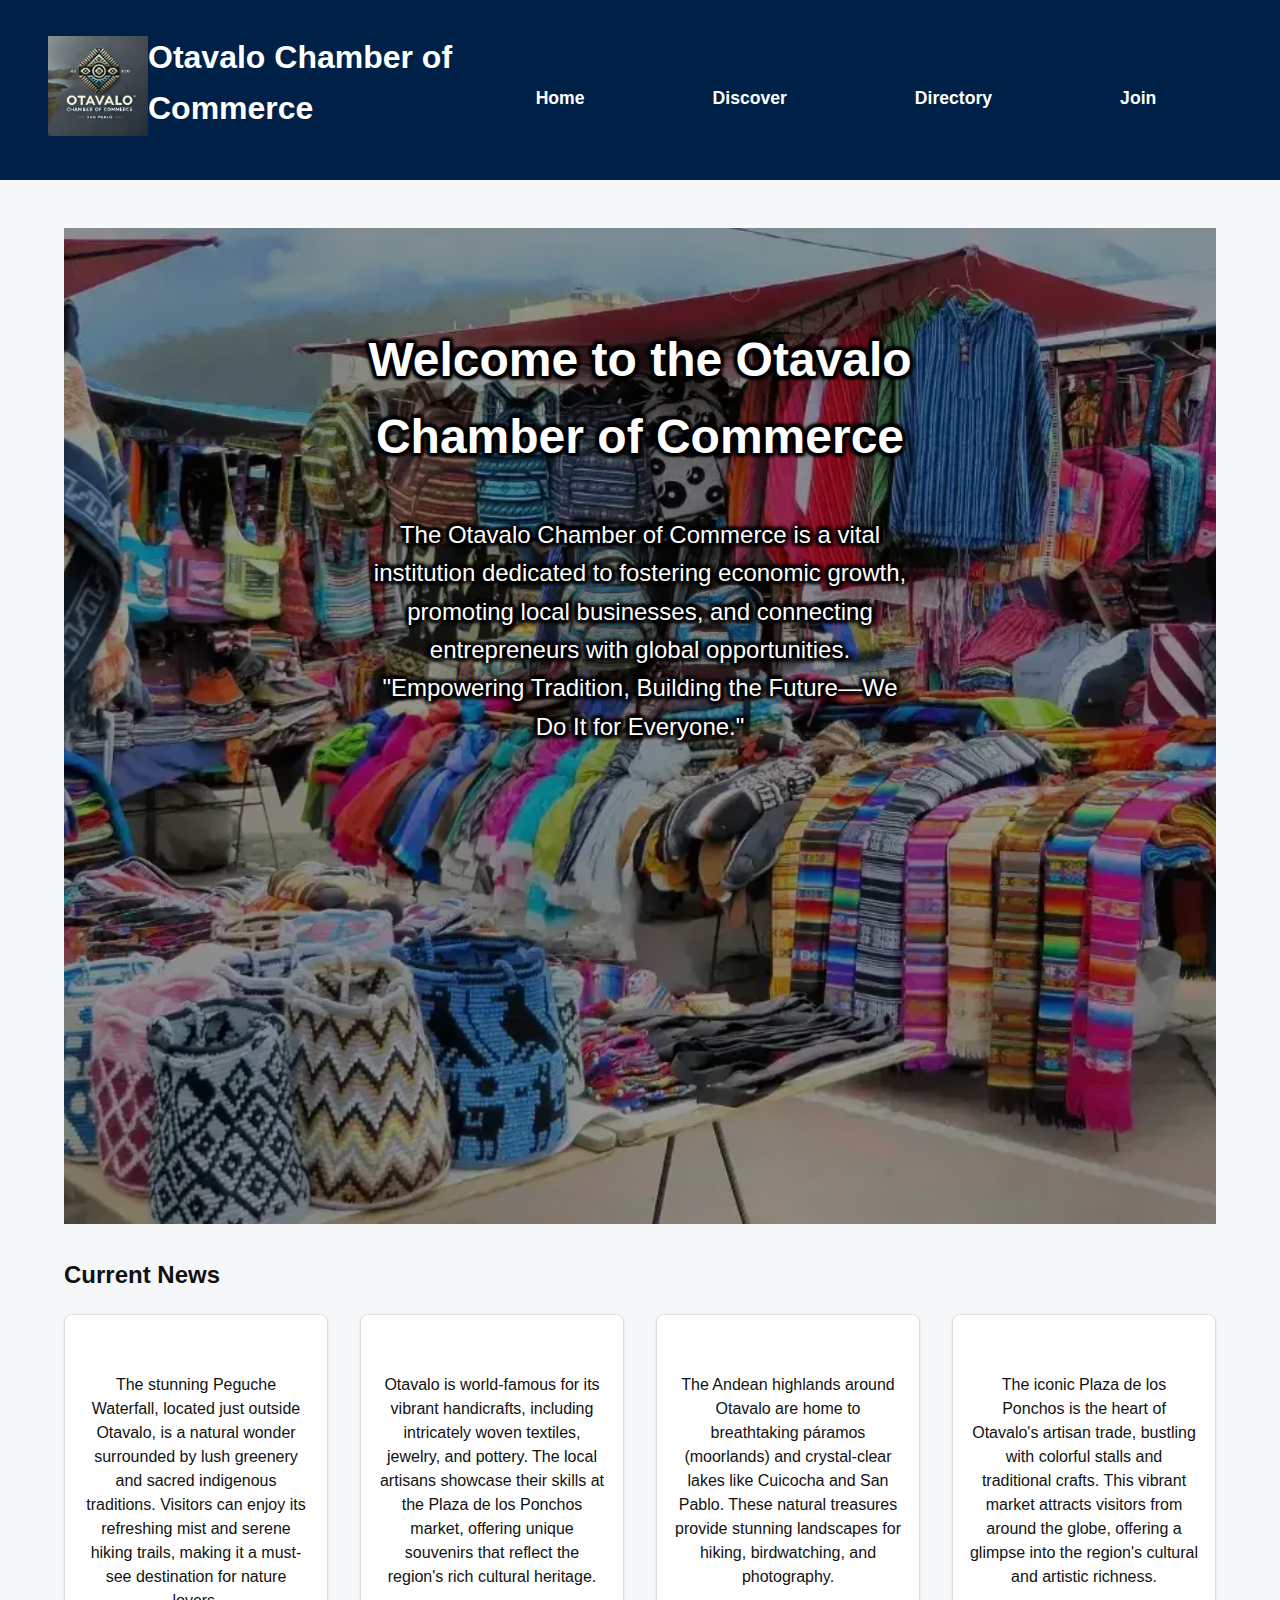
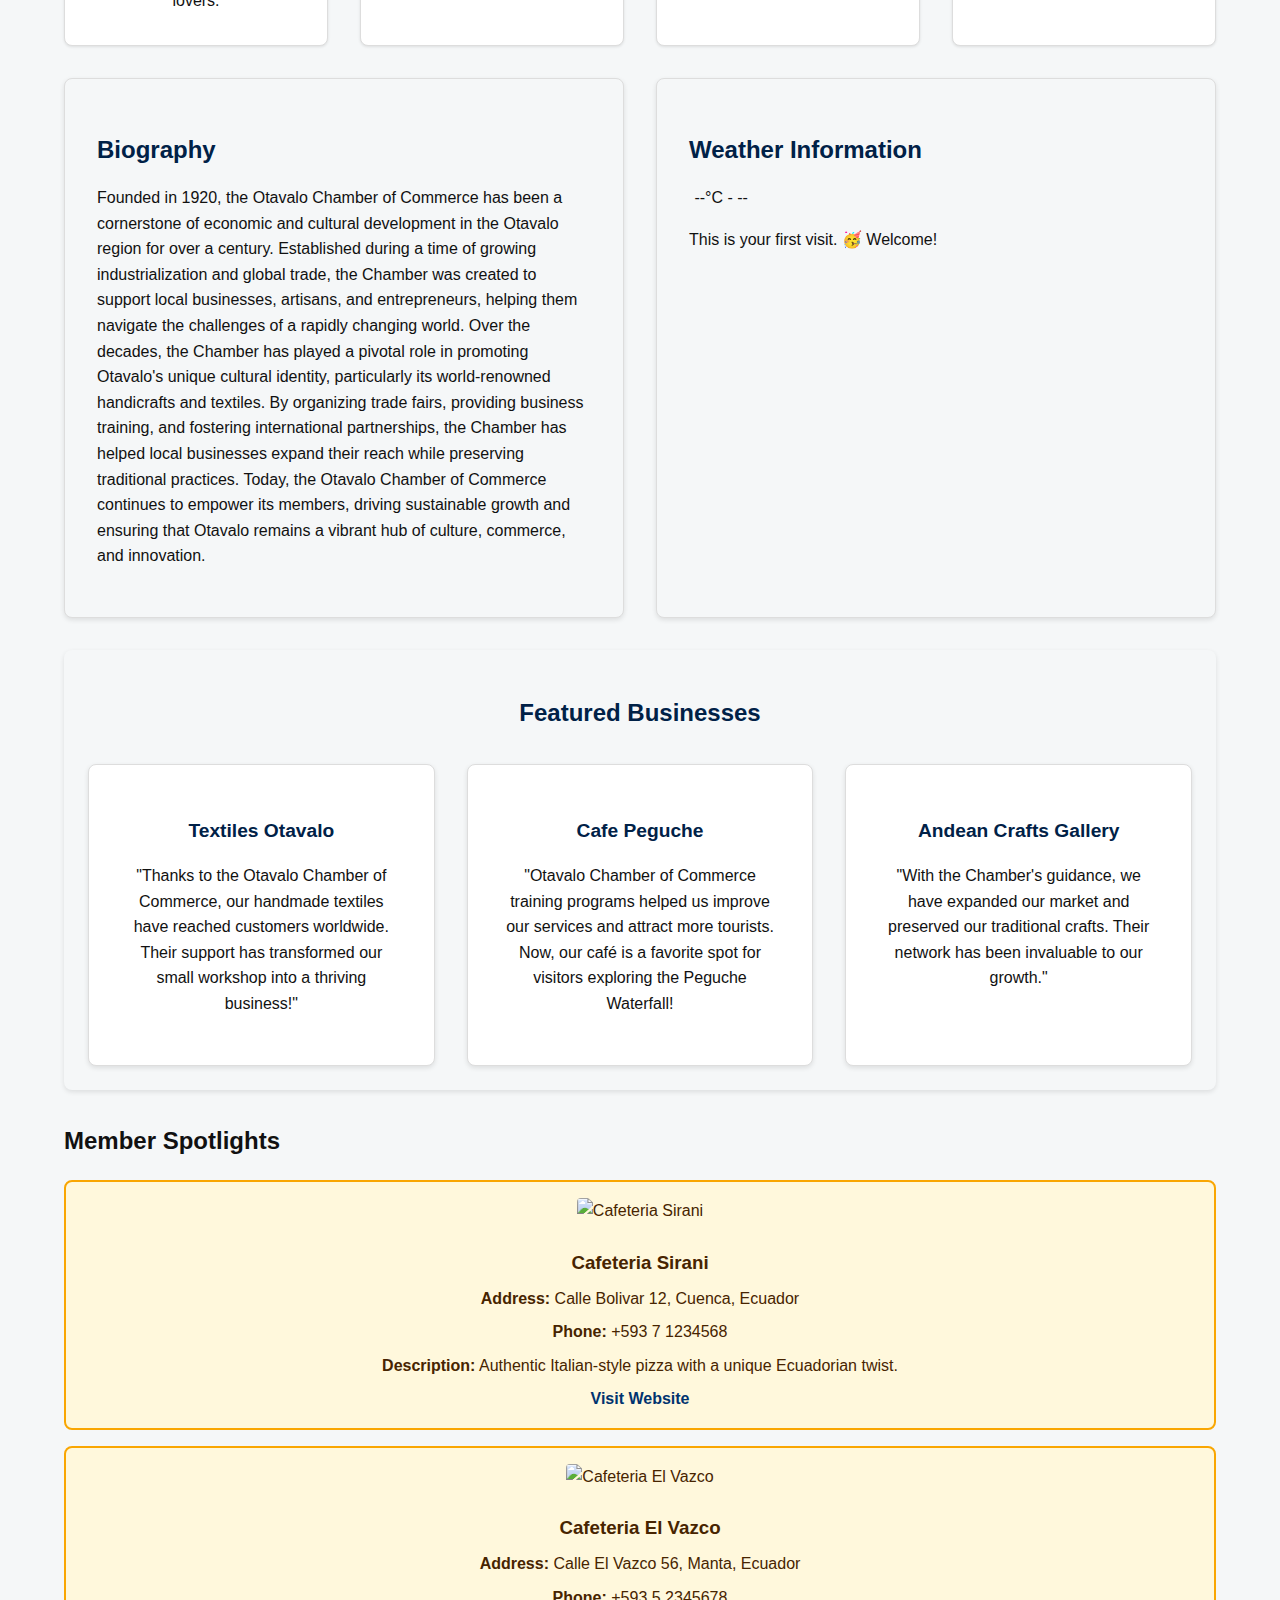
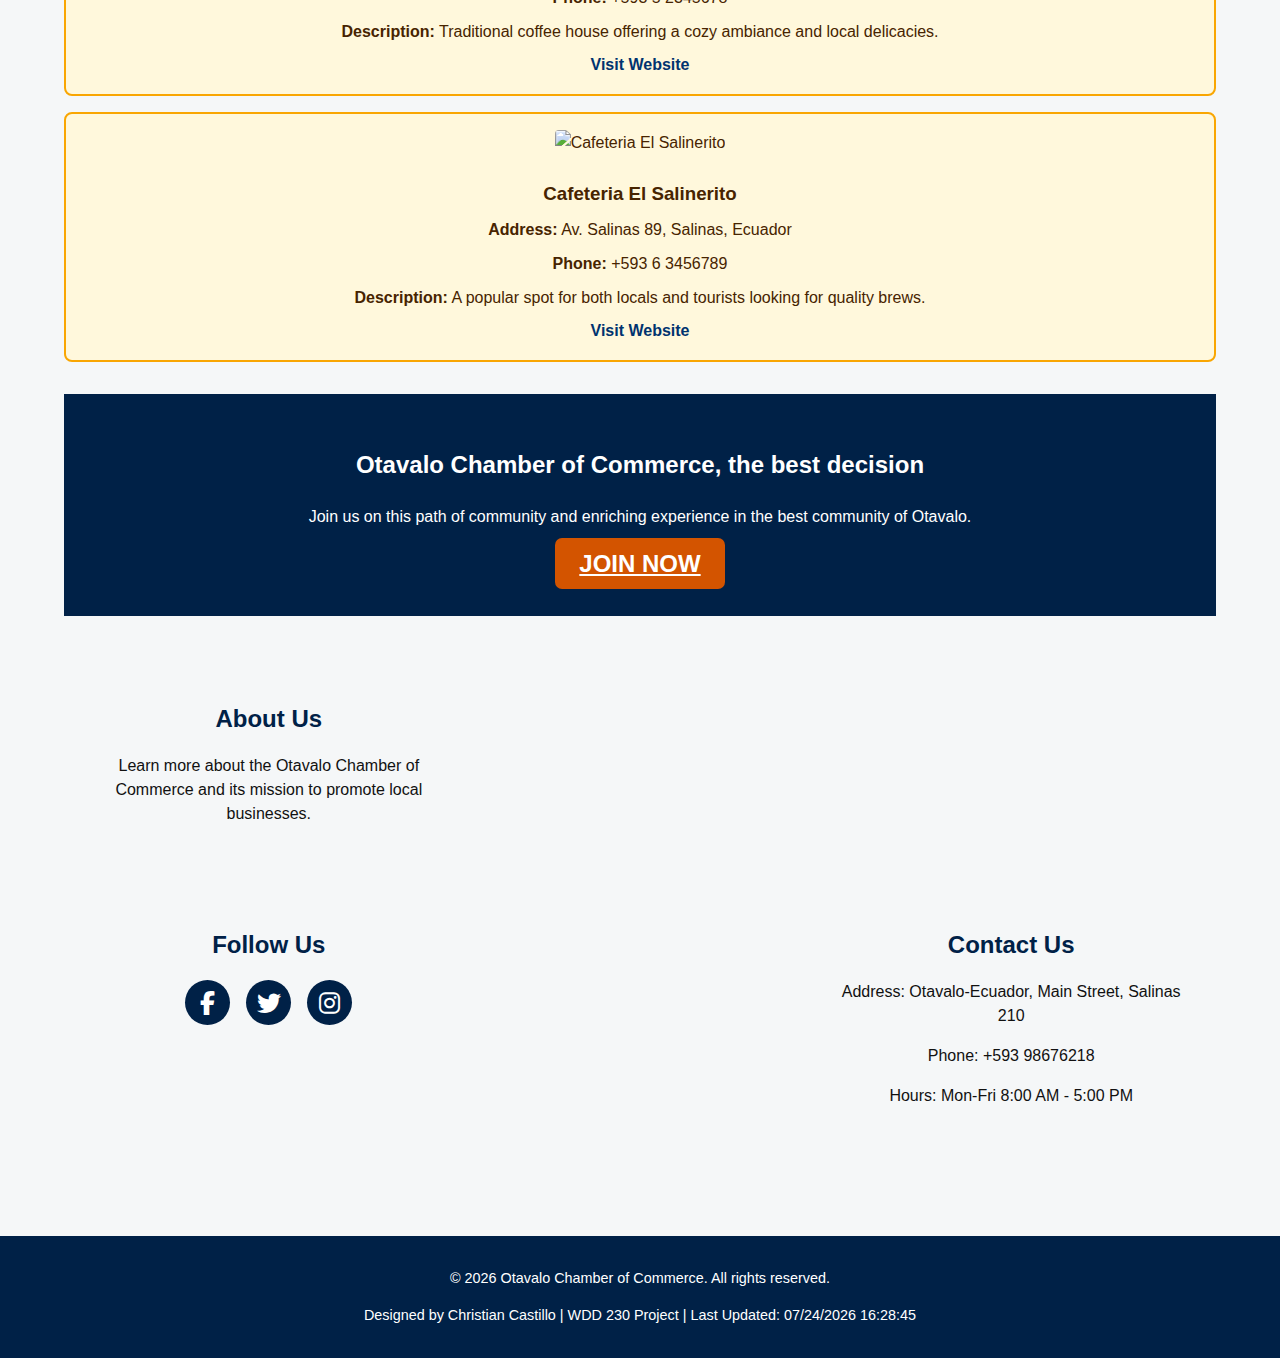
==== chamber/index.html @ c26e0658 "add information" ====
<!DOCTYPE html>
<html lang="en">
<head>
  <meta charset="UTF-8">
  <meta name="viewport" content="width=device-width, initial-scale=1.0">
  <meta name="description" content="WDD 230 - Web Interface Development | Course Assignment Portal | Christian Castillo">
  <meta name="author" content="Christian Castillo">
  <title>Home Page Otavalo's Chamber of Commerce</title>

  <meta property="og:title" content="Home Page Otavalo's Chamber of Commerce">
  <meta property="og:type" content="website">
  <meta property="og:url" content="https://crispol12.github.io/wdd230/chamber/index.html">
  <meta property="og:image" content="https://www.metropolitan-touring.com/wp-content/uploads/2023/05/otavalo-market.webp">
  <meta property="og:image:alt" content="Plaza de los Ponchos, Otavalo, Imbabura, Ecuador">
  <meta property="og:description" content="Otavalo's Chamber of Commerce is a private institution that helps businesses become visible to the world. Welcome to the gateway to the world that will take your business to another level of growth.">

  <link rel="preload" 
      href="https://cdnjs.cloudflare.com/ajax/libs/font-awesome/6.4.2/css/all.min.css" 
      as="style" 
      onload="this.onload=null;this.rel='stylesheet'">
<noscript>
  <link rel="stylesheet" href="https://cdnjs.cloudflare.com/ajax/libs/font-awesome/6.4.2/css/all.min.css">
</noscript>
  <link rel="stylesheet" href="styles_chamber/normalize.css">
  <link rel="stylesheet" href="styles_chamber/base.css">
  <link rel="stylesheet" href="styles_chamber/larger.css">
  <link rel="icon" href="images/favicon_ota.ico">
</head>
<body>
    <header>
        <div class="logo">
            <img src="images/logotavalo.webp" alt="Otavalo Chamber of Commerce Logo" class="lazy">
        </div>
        <h1>Otavalo Chamber of Commerce</h1>
        <nav>
            <button class="hamburger" id="hamburger-menu">
              <span></span>
              <span></span>
              <span></span>
            </button>
            <ul class="menu" id="nav-menu">
              <li><a href="https://crispol12.github.io/wdd230/chamber/index.html">Home</a></li>
              <li><a href="https://crispol12.github.io/wdd230/chamber/discover.html">Discover</a></li>
              <li><a href="https://crispol12.github.io/wdd230/chamber/directory.html">Directory</a></li>
              <li><a href="https://crispol12.github.io/wdd230/chamber/join.html">Join</a></li>
            </ul>
        </nav>
    </header>

    <!-- ADDED CODE: Banner -->
    <div id="meet-banner" style="display: none;">
      <p>We invite you to the Chamber of Commerce <strong>meet and greet</strong> on Wednesday at 7:00 p.m.!</p>
      <button id="close-banner">❌</button>
    </div>

    <main>
        <section class="hero">
          <img 
            src="[data-uri]" 
            data-src="images/otavalohero.webp" 
            alt="Otavalo City" 
            width="1920" 
            height="1080" 
            class="lazy" 
            loading="lazy"
>
          <div class="hero-text">
            <h2>Welcome to the Otavalo Chamber of Commerce</h2>
            <p>The Otavalo Chamber of Commerce is a vital institution dedicated to fostering economic growth, promoting local businesses, and connecting entrepreneurs with global opportunities.
              "Empowering Tradition, Building the Future—We Do It for Everyone."</p>
          </div>
        </section>
      
        <section class="current-news">
          <h2>Current News</h2>
          <div class="news-grid">
            <div class="news-item">
              <img 
                src="[data-uri]" 
                data-src="images/notice1.webp" 
                alt="News 1" 
                class="lazy" 
                loading="lazy"
              >
              <p>The stunning Peguche Waterfall, located just outside Otavalo, is a natural wonder surrounded by lush greenery and sacred indigenous traditions. Visitors can enjoy its refreshing mist and serene hiking trails, making it a must-see destination for nature lovers.</p>
            </div>
            <div class="news-item">
              <img 
                src="[data-uri]" 
                data-src="images/notice2.webp" 
                alt="News 2" 
                class="lazy" 
                loading="lazy"
              >
              <p>Otavalo is world-famous for its vibrant handicrafts, including intricately woven textiles, jewelry, and pottery. The local artisans showcase their skills at the Plaza de los Ponchos market, offering unique souvenirs that reflect the region's rich cultural heritage.</p>
            </div>
            <div class="news-item">
              <img 
                src="[data-uri]" 
                data-src="images/notice3.webp" 
                alt="News 3" 
                class="lazy" 
                loading="lazy"
              >
              <p>The Andean highlands around Otavalo are home to breathtaking páramos (moorlands) and crystal-clear lakes like Cuicocha and San Pablo. These natural treasures provide stunning landscapes for hiking, birdwatching, and photography.</p>
            </div>
            <div class="news-item">
              <img 
                src="[data-uri]" 
                data-src="images/notice4.webp" 
                alt="News 4" 
                class="lazy" 
                loading="lazy"
              >
              <p>The iconic Plaza de los Ponchos is the heart of Otavalo's artisan trade, bustling with colorful stalls and traditional crafts. This vibrant market attracts visitors from around the globe, offering a glimpse into the region's cultural and artistic richness.</p>
            </div>
          </div>
        </section>

        <section class="biography-weather">
            <div class="biography">
              <h2>Biography</h2>
              <p>
                Founded in 1920, the Otavalo Chamber of Commerce has been a cornerstone of economic and cultural development in the Otavalo region for over a century. Established during a time of growing industrialization and global trade, the Chamber was created to support local businesses, artisans, and entrepreneurs, helping them navigate the challenges of a rapidly changing world.

Over the decades, the Chamber has played a pivotal role in promoting Otavalo's unique cultural identity, particularly its world-renowned handicrafts and textiles. By organizing trade fairs, providing business training, and fostering international partnerships, the Chamber has helped local businesses expand their reach while preserving traditional practices. Today, the Otavalo Chamber of Commerce continues to empower its members, driving sustainable growth and ensuring that Otavalo remains a vibrant hub of culture, commerce, and innovation.
              </p>
            </div>
            <div class="weather-card">
              <h2>Weather Information</h2>
              <p id="weather-info">
                <img 
                  id="icon" 
                  src="[data-uri]" 
                  data-src="images/weather-icon.webp" 
                  alt="Weather Icon" 
                  style="vertical-align: middle;" 
                  loading="lazy"
>
                <span id="temp">--°C</span> - <span id="desc">--</span>
              </p>
              <p class="visits">👥 Visits: 0</p>
            </div>
        </section>

        <section class="featured-businesses">
          <h2>Featured Businesses</h2>
          <div class="businesses-grid">
            <div class="business-card">
              <h3>Textiles Otavalo</h3>
              <p>"Thanks to the Otavalo Chamber of Commerce, our handmade textiles have reached customers worldwide. Their support has transformed our small workshop into a thriving business!"</p>
            </div>
            <div class="business-card">
              <h3>Cafe Peguche</h3>
              <p>"Otavalo Chamber of Commerce training programs helped us improve our services and attract more tourists. Now, our café is a favorite spot for visitors exploring the Peguche Waterfall!</p>
            </div>
            <div class="business-card">
              <h3>Andean Crafts Gallery</h3>
              <p>"With the Chamber's guidance, we have expanded our market and preserved our traditional crafts. Their network has been invaluable to our growth."</p>
            </div>
          </div>
        </section>

        <!-- ADDED CODE: Spotlights -->
        <section class="spotlights" id="spotlights-container">
          <h2>Member Spotlights</h2>
          <!-- Dynamically filled by JavaScript -->
        </section>

        <section class="cta">
            <h2>Otavalo Chamber of Commerce, the best decision</h2>
            <p>Join us on this path of community and enriching experience in the best community of Otavalo.</p>
            <a href="https://crispol12.github.io/wdd230/chamber/join.html" class="cta-button">Join Now</a>
        </section>

        <section class="about">
            <div class="about-us">
              <h2>About Us</h2>
              <p>Learn more about the Otavalo Chamber of Commerce and its mission to promote local businesses.</p>
            </div>
            <div class="about-grid">
              <div class="social-networks">
                <h2>Follow Us</h2>
                <div class="social-icons">
                    <a href="https://www.facebook.com/" target="_blank" aria-label="Facebook">
                        <i class="fab fa-facebook-f"></i>
                    </a>
                    <a href="https://twitter.com/" target="_blank" aria-label="Twitter">
                        <i class="fab fa-twitter"></i>
                    </a>
                    <a href="https://www.instagram.com/" target="_blank" aria-label="Instagram">
                        <i class="fab fa-instagram"></i>
                    </a>
                </div>
              </div>
              <div class="contact">
                <h2>Contact Us</h2>
                <p>Address: Otavalo-Ecuador, Main Street, Salinas 210</p>
                <p>Phone: +593 98676218</p>
                <p>Hours: Mon-Fri 8:00 AM - 5:00 PM</p>
              </div>
            </div>
        </section>
    </main>

    <footer>
        <p>&copy; <span id="currentYear"></span> Otavalo Chamber of Commerce. All rights reserved.</p>
        <p>Designed by Christian Castillo | WDD 230 Project | <span id="lastModified"></span></p>
    </footer>

    <!-- Your existing scripts -->
    <script src="scripts_chamber/main.js"></script>
    <script src="scripts_chamber/weather.js"></script>
  

</body>
</html>
---- chamber/styles_chamber/base.css ----
/* Root Variables */
:root {
    --primary-color: #002147;    /* Dark Blue - AA/AAA Compliant */
    --secondary-color: #D35400;  /* Dark Orange - AA/AAA Compliant */
    --background-color: #f5f7f8; /* Light Background */
    --text-color: #111111;       /* Darker Text - AA/AAA Compliant */
    --accent-color: #1E874B;     /* Dark Green - AA/AAA Compliant */
    --font-primary: 'Montserrat', sans-serif;
    --font-secondary: 'Open Sans', sans-serif;
}
html,body {
    height: 100%;
    display: flex;
    flex-direction: column;
}
/* Global Styles */
body {
    font-family: var(--font-primary);
    color: var(--text-color);
    background-color: var(--background-color);
    line-height: 1.6;
}

/* Header */
header {
    background-color: var(--primary-color);
    color: #fff;
    padding: 1rem;
    display: flex;
    flex-direction: column;
    align-items: center;
    position: relative;
}

header .logo img {
    width: 100px;
}

/* Updated h1 style: Title color set to white */
header h1 {
    margin-top: 0.5rem;
    color: #fff;
}

/* Navigation */
nav {
    width: 100%;
    margin-top: 1rem;
}

/* Hamburger Menu Button */
.hamburger {
    background: none;
    border: none;
    cursor: pointer;
    display: block;
    padding: 0.5rem;
    position: absolute;
    top: 3rem;
    right: 1.5rem;
    z-index: 1001;
}

.hamburger span {
    display: block;       /* Permite usar ancho, alto y margin */
    width: 25px;          /* Ajusta el ancho según necesites */
    height: 3px;          /* Ajusta la altura para simular la barra */
    margin: 4px 0;        /* Espaciado entre barras */
    background-color: #f9f9f9; /* Color de las barras */
  }
  
/* Hamburger transformation to "X" when open */
.hamburger.open span:nth-child(1) {
    transform: translateY(7px) rotate(45deg);
}

.hamburger.open span:nth-child(2) {
    opacity: 0;
}

.hamburger.open span:nth-child(3) {
    transform: translateY(-7px) rotate(-45deg);
}

/* Navigation Menu */
nav ul.menu {
    display: none; /* Hidden by default on small screens */
    flex-direction: column;
    align-items: center;
    background-color: var(--primary-color);
    position: absolute;
    top: 100%;
    right: 0;
    width: 100%;
    padding: 1rem 0;
    z-index: 1000;
}

/* ✅ Remove bullet points */
nav ul.menu {
    list-style: none; /* Removes default list styles */
    padding: 0;
    margin: 0;
}

/* ✅ Style the navigation buttons */
nav ul.menu li {
    display: inline-block; /* Ensure they are aligned in a row */
    margin: 0;
}

/* ✅ Navigation button styles */
nav ul.menu li a {
    display: block;
    text-decoration: none;
    color: #fff;
    font-size: 1.1rem;
    font-weight: bold;
    padding: 0.75rem 1.5rem; /* Adjusted padding */
    text-align: center;
    transition: all 0.3s ease-in-out;
}

/* ✅ Hover Effect */
nav ul.menu li a:hover {
    background-color: var(--secondary-color); /* Dark Orange */
    border-radius: 5px;
    transition: all 0.3s ease-in-out;
}

/* Show active menu on mobile */
nav ul.menu.active {
    display: flex;
}

/* Tablet and Medium Devices */
@media (min-width: 768px) {
    header {
        flex-direction: row;
        justify-content: space-between;
        align-items: center;
        padding: 1rem 2rem;
    }

    /* Hide hamburger button on larger screens */
    .hamburger {
        display: none;
    }

    /* ✅ Reduce spacing between menu items and align to right */

    nav ul.menu {
        display: flex !important;
        flex-direction: row;
        justify-content: center; /* Align menu to the right */
        align-items: center;
        width: auto;
        background: none;
        position: static;
        padding: 0;
        gap: 0.5rem;  /* Reduced spacing between buttons */
    }

    nav ul.menu li {
        margin: 0; /* Ensure no extra margins */
    }

    nav ul.menu li a {
        font-size: 1rem; /* Slightly smaller text */
        font-weight: bold;
        padding: 0.4rem 0.6rem; /* Smaller padding to fit better */
    }
    .hero-text h2 {
        font-size: 2rem;
    }
    .hero-text p {
        font-size: 1.2rem;
    }
    .member-card h2 {
        font-size: 1.2em; /* Smaller font size for medium views */
    }

    .member-card p {
        max-height: 3em; /* 2 lines in medium views */
    }
}

/* Main Content */
main {
    flex: 1;
    padding: 2rem;
}

.hero {
    position: relative;
    width: 100%;
    height: 100vh;
    overflow: hidden;
}


.hero img {
    position: absolute;
    top: 0;
    left: 0;
    width: 100%;
    height: 100%;
    object-fit: cover;
    z-index: 0; 
}

.hero::before {
    content: "";
    position: absolute;
    top: 0;
    left: 0;
    width: 100%;
    height: 100%;
    background: rgba(0, 0, 0, 0.4);
    z-index: 1;
}


.hero-text {
    position: absolute;
    z-index: 2; 
    top: 30%;
    left: 50%;
    transform: translate(-50%, -50%);
    text-align: center;
    color: #fff;
    padding: 1rem;
}


.hero-text h2,
.hero-text p {
    color: #fff;
    /* Múltiples sombras para simular un contorno grueso */
    text-shadow: 
      -3px -3px 3px #000,  /* Sombra arriba a la izquierda */
       3px -3px 3px #000,  /* Sombra arriba a la derecha */
      -3px  3px 3px #000,  /* Sombra abajo a la izquierda */
       3px  3px 3px #000,  /* Sombra abajo a la derecha */
      -3px  0px 3px #000,  /* Sombra a la izquierda */
       3px  0px 3px #000,  /* Sombra a la derecha */
       0px -3px 3px #000,  /* Sombra arriba */
       0px  3px 3px #000;  /* Sombra abajo */
}
/* Current News Section */
.current-news {
    margin: 2rem 0; /* Spacing around the section */
}

.news-grid {
    display: grid;
    grid-template-columns: 1fr; /* Single-column layout by default */
    gap: 1rem; /* Space between news items */
}

.news-item {
    background-color: #fff; /* White background for contrast */
    padding: 1rem; /* Inner padding */
    border: 1px solid #ddd; /* Light border */
    text-align: center; /* Center-align content */
    border-radius: 8px; /* Rounded corners */
    box-shadow: 0 1px 3px rgba(0, 0, 0, 0.1); /* Subtle shadow */
}

.news-item img {
    max-width: 100%; /* Ensure images don't exceed container width */
    height: auto; /* Maintain aspect ratio */
    border-radius: 4px; /* Rounded corners for images */
    margin-bottom: 1rem; /* Space below the image */
}

.news-item p {
    color: #111; /* Dark text for readability */
    line-height: 1.5; /* Improve text legibility */
}
/* Biography and Weather Section */
.biography-weather {
    display: flex;
    flex-direction: column; /* Stack sections vertically by default */
    gap: 1.5rem; /* Space between sections */
    margin: 2rem 0; /* Space around the section */
}

.biography,
.weather-card {
    background-color: #f5f7f8; /* Light background */
    padding: 1.5rem; /* Inner padding */
    border-radius: 8px; /* Rounded corners */
    box-shadow: 0 2px 5px rgba(0, 0, 0, 0.1); /* Subtle shadow */
    border: 1px solid #ddd; /* Light border */
}

.biography h2,
.weather-card h2 {
    color: var(--primary-color); /* Dark blue for titles */
    margin-bottom: 1rem; /* Space below titles */
}

.biography p {
    line-height: 1.6; /* Improve readability */
    color: var(--text-color);
}

.weather-card .info-content {
    display: flex;
    flex-direction: column;
    gap: 0.5rem; /* Space between weather info */
    font-size: 1.1rem; /* Slightly larger font */
    color: var(--text-color); /* Dark text */
    text-align: center;
}

.weather-card .info-content p {
    margin: 0; /* Remove default margins */
}
/* Featured Businesses Section */
/* Featured Businesses Section */
.featured-businesses {
    margin: 2rem 0;
    padding: 1.5rem;
    background-color: #f5f7f8;
    text-align: center;
    border-radius: 8px;
    box-shadow: 0 2px 5px rgba(0, 0, 0, 0.1);
}

.featured-businesses h2 {
    color: var(--primary-color);
    margin-bottom: 2rem;
    font-family: var(--font-primary);
}

.businesses-grid {
    display: grid;
    grid-template-columns: 1fr; 
    gap: 1.5rem;
}

.business-card {
    background-color: #fff;
    padding: 1.5rem;
    border-radius: 8px;
    box-shadow: 0 2px 5px rgba(0, 0, 0, 0.1);
    border: 1px solid #ddd;
    transition: transform 0.3s ease, box-shadow 0.3s ease, background-color 0.3s ease; /* Added background-color transition */
    text-align: left;
}

.business-card:hover {
    transform: translateY(-5px); 
    box-shadow: 0 4px 10px rgba(0, 0, 0, 0.15); 
    background-color: var(--primary-color); 
    color: #fff; 
}

.business-card h3 {
    color: var(--primary-color);
    margin-bottom: 1rem;
    font-size: 1.2rem;
    font-weight: bold;
    transition: color 0.3s ease; /* Smooth transition for text color */
}

.business-card:hover h3 {
    color: #fff; /* Change h3 text color to white on hover */
}

.business-card p {
    color: var(--text-color);
    line-height: 1.6;
    transition: color 0.3s ease; /* Smooth transition for paragraph text color */
}

.business-card:hover p {
    color: #fff; /* Change paragraph text color to white on hover */
}

/* Call to Action Section */
.cta {
    text-align: center;
    background-color: var(--primary-color);
    color: #fff;
    padding: 2rem;
    margin: 2rem 0;
}

.cta-button {
    background-color: var(--secondary-color);
    color: #fff;
    padding: 0.75rem 1.5rem;
    text-transform: uppercase;
    border-radius: 7px;
    font-weight: 700; 
    font-size: 1.5rem; 
}
a.cta-button:hover {
    background-color: var(--accent-color); 
    color: #ffffff; 
    text-decoration: underline; 
}

/* About Section */

.about {
    margin: 2rem 0;
}

.about-grid {
    display: grid;
    grid-template-columns: 1fr; 
    gap: 1.5rem; 
}

/* Shared styles for all three sections */
.about-us,
.contact {
    padding: 1.5rem;
    border-radius: 8px; 
    transition: background-color 0.3s ease, transform 0.3s ease; 
    background-color: transparent; 
    text-align: center; 
}

.about-us:hover,
.contact:hover {
    background-color: rgba(0, 0, 0, 0.05); /* Subtle background on hover */
    transform: translateY(-3px); /* Slight lift */
}

.about-us h2,
.contact h2 {
    color: var(--primary-color); /* Dark blue for titles */
    margin-bottom: 1rem;
}

.about-us p,
.contact p {
    color: var(--text-color); /* Dark text */
    line-height: 1.5;
}
/* Social Networks Section */
.social-networks {
    text-align: center;
    padding: 1.5rem;
}

/* Icons Container */
.social-icons {
    display: flex;
    justify-content: center;
    gap: 1rem; 
    margin-top: 1rem;
}

/* Individual Social Media Icons */
.social-icons a {
    display: flex;
    align-items: center;
    justify-content: center;
    width: 45px;
    height: 45px;
    background-color: var(--primary-color); 
    color: white;
    border-radius: 50%; 
    font-size: 1.5rem;
    text-decoration: none;
    transition: background 0.3s ease, transform 0.3s ease;
}

/* Hover Effect */
.social-icons a:hover {
    background-color: var(--secondary-color); 
    transform: scale(1.1); 
}
/* Discover Page Layout */
.discover-layout {
    display: grid;
    grid-template-columns: 1fr; 
    gap: 2rem; 
    padding: 2rem;
}

/* Sidebar Layout */
.sidebar {
    display: grid;
    grid-template-columns: 1fr; 
    gap: 1.5rem;
}
.info-box ul {
    list-style: none;
    padding: 0; 
    margin: 0; 
}

/* Shared Box Styles */
.info-box,
.featured-box,
.calendar {
    background-color: #f8eac8;
    padding: 1.5rem;
    border-radius: 8px;
    box-shadow: 0 2px 5px rgba(0, 0, 0, 0.1);
    text-align: center;
}
.featured-box img {
    width: 100%; 
    max-width: 350px; 
    height: auto; 
    border-radius: 8px; 
    object-fit: cover; 
    margin-bottom: 1rem; 
}
/* Highlight the visit message */
#visit-message {
    background-color: #0069d9;
    color: #ffffff; 
    font-size: 1.1rem;
    font-weight: bold; 
    text-align: center; 
    padding: 0.7rem; 
    border-radius: 8px; 
    margin-top: 1rem; /* Espacio superior */
    display: block; 
    box-shadow: 0 2px 5px rgba(0, 0, 0, 0.2); 
    transition: background 0.3s ease, transform 0.2s ease; 
}

/* Hover Effect */
#visit-message:hover {
    background-color: #004085; 
}

/* Titles for Sidebar Sections */
.sidebar h2 {
    color: var(--primary-color);
    margin-bottom: 1rem;
    text-align: center;
}

.gallery-grid {
    display: grid;
    grid-template-columns: 1fr; /* 🔹 Una sola columna en móviles */
    gap: 1rem;
    justify-content: center;
}

.gallery-item {
    display: flex;
    flex-direction: column;
    align-items: center;
    justify-content: center;
    background-color: white;
    padding: 1rem;
    border-radius: 8px;
    box-shadow: 0 2px 5px rgba(0, 0, 0, 0.1);
    text-align: center;
    transition: transform 0.3s ease-in-out;
    width: 100%; /* 🔹 Ocupará todo el ancho disponible */
    max-width: 95vw; /* 🔹 Limita el ancho a 95% del viewport */
    margin: 0 auto;
    position: relative;
}
.gallery-item p {
    position: absolute;
    bottom: 0;
    left: 0;
    width: 100%;
    background: rgba(0, 33, 71, 0.85); /* 🔹 Fondo semitransparente */
    color: white;
    font-size: 1rem;
    font-weight: bold;
    text-align: center;
    padding: 0.5rem;
    margin: 0; /* 🔹 Evita que el padding desborde el contenedor */
    border-bottom-left-radius: 8px;
    border-bottom-right-radius: 8px;
    box-sizing: border-box; /* 🔹 Mantiene el padding dentro del contenedor */
    transition: background 0.3s ease, font-size 0.3s ease;
}

.gallery-item img {
    width: 100%;
    height: auto;
    max-height: 80vh; /* 🔹 Ajusta la altura máxima al 80% de la pantalla */
    object-fit: cover;
    border-radius: 8px;
}

/* Hover Effect */
.gallery-item:hover {
    transform: scale(1.05);
}

/* Calendar Section */
.calendar {
    margin-top: 2rem;
    text-align: center;
}

.calendar h2 {
    color: var(--primary-color);
    margin-bottom: 1rem;
}

/* Month Navigation Buttons */
.calendar-controls {
    display: flex;
    justify-content: space-between;
    align-items: center;
    margin-bottom: 1rem;
}

.calendar-controls button {
    background: var(--primary-color);
    color: white;
    border: none;
    padding: 0.5rem 1rem;
    border-radius: 5px;
    cursor: pointer;
}

.calendar-controls button:hover {
    background: var(--secondary-color);
}

/* Calendar Grid */
#calendar-container {
    display: grid;
    grid-template-columns: repeat(7, 1fr);
    gap: 0.5rem;
    padding: 10px;
    background-color: #fff;
    border-radius: 8px;
}

/* Calendar Days */
#calendar-container div {
    padding: 10px;
    background-color: #f5f5f5;
    border-radius: 4px;
    font-size: 0.9rem;
    font-weight: bold;
    color: var(--text-color);
    text-align: center;
}

/* Today’s Date */
.today {
    background-color: var(--accent-color) !important;
    color: white !important;
    border-radius: 50%;
    font-weight: bold;
}

/* Hover Effect */
#calendar-container div:hover {
    background-color: var(--secondary-color);
    color: #fff;
    cursor: pointer;
}
form label {
    display: block;
    margin-bottom: 1rem;
}
form label span {
    display: block;
    margin-bottom: 0.25rem;
    font-weight: bold;
}
form input, form textarea, form select {
    width: 100%;
    padding: 0.5rem;
    font-family: inherit;
    font-size: 1rem;
    margin-bottom: 0.5rem;
    box-sizing: border-box;
}
form input[type="submit"] {
    width: auto;
    cursor: pointer;
    background-color: var(--primary-color);
    color: white;
    border: none;
    padding: 0.75rem 1.5rem;
    font-size: 1rem;
    border-radius: 4px;
}
/* Base styles for grid view */
/* Base styles for grid view */
#member-directory.grid {
    display: grid;
    grid-template-columns: repeat(auto-fill, minmax(250px, 1fr));
    gap: 20px;
    padding: 20px;
}

/* Base styles for list view */
#member-directory.list {
    display: flex;
    flex-direction: column;
    gap: 10px;
    padding: 20px;
}

/* Styles for member cards */
.member-card {
    border: 1px solid #ccc;
    padding: 15px;
    border-radius: 8px;
    background-color: #f9f9f9;
    box-shadow: 0 2px 5px rgba(0, 0, 0, 0.1);
    word-wrap: break-word; /* Ensures long words break and wrap */
    overflow-wrap: break-word; /* Ensures text fits within the container */
}

.member-card img {
    width: 100%;
    height: auto;
    border-radius: 8px;
}

.member-card h2 {
    font-size: 1.5em;
    margin: 10px 0;
    overflow: hidden; /* Prevents text overflow */
    white-space: nowrap; /* Prevents text from wrapping */
    text-overflow: ellipsis; /* Adds "..." if text overflows */
}

.member-card p {
    margin: 5px 0;
    overflow: hidden; /* Prevents text overflow */
    text-overflow: ellipsis; /* Adds "..." if text overflows */
    display: block; /* Ensures text behaves as a block */
    max-height: 4.5em; /* Maximum height based on font size (1.5em per line) */
    line-height: 1.5em; /* Line height to calculate the number of lines */
}

.member-card a {
    color: #0a1e34;
    text-decoration: none;
}

.member-card a:hover {
    text-decoration: underline;
}

/* Additional styles for list view */
#member-directory.list .member-card {
    display: flex;
    flex-direction: column; /* Changes to a column in list view */
    gap: 10px;
}

#member-directory.list .member-card img {
    display: none; /* Hides images in list view */
}
/* Styles for view controls */
#view-controls {
    display: flex;
    gap: 10px; /* Space between buttons */
    padding: 20px;
    justify-content: center; /* Center buttons horizontally */
}

#view-controls button {
    padding: 10px 20px;
    font-size: 1em;
    color: #FFFFFF;
    background-color: #00509E;
    border: none;
    border-radius: 5px;
    cursor: pointer;
    transition: background-color 0.3s ease;
}

#view-controls button:hover {
    background-color: #003C78;
}

#view-controls button:active {
    background-color: #002C59;
}
/* Banner styling */
#meet-banner {
    background-color: #faf4c0;
    border: 1px solid #ccc;
    padding: 1rem;
    margin-bottom: 1rem;
    position: relative;
}
#meet-banner p {
    margin: 0;
}
#meet-banner button#close-banner {
    position: absolute;
    top: 0.5rem;
    right: 0.5rem;
    background: #d63a3a;
    color: #fff;
    border: none;
    border-radius: 3px;
    cursor: pointer;
    padding: 0.3rem 0.6rem;
}
  
  /* Spotlights container */
.spotlights {
    margin: 2rem 0;
}
  
  /* Individual spotlight card */
.spotlight {
     
    background-color: #fff8dc; 
    border: 2px solid #f9a602; 
    border-radius: 8px;
    padding: 1rem;
    margin: 1rem 0;
    text-align: center;
    transition: transform 0.2s ease, box-shadow 0.2s ease;
}
  
.spotlights {
    margin: 2rem 0;
}
  
.spotlight {
    background-color: #fff8dc;  
    border: 2px solid #f9a602;  
    border-radius: 8px;
    padding: 1rem;
    margin: 1rem 0;
    text-align: center;
    
    color: #472400;
  
    transition: transform 0.2s ease, box-shadow 0.2s ease;
}
  
.spotlight:hover {
    transform: scale(1.02);
    box-shadow: 0 4px 10px rgba(0, 0, 0, 0.2);
}
  
 
.spotlight img {
    max-width: 100%;
    height: auto;
    border-radius: 4px;
    margin-bottom: 1rem;
}
  
.spotlight h3 {
    margin: 0.5rem 0;
}
  
.spotlight p {
    margin: 0.5rem 0;
}
  
.spotlight a {
    color: #00336F;
    text-decoration: none;
    font-weight: bold;
}
  
.spotlight a:hover {
    text-decoration: underline;
}

footer {
    background-color: var(--primary-color);
    color: #fff;
    text-align: center;
    padding: 1rem;
    font-size: 0.9rem;
}
@media (max-width: 500px) {
    main.discover-layout {
        padding: 0.5rem; /* Reduce padding */
    }

    /* Adjustments for the sidebar */
    .sidebar {
        gap: 0.5rem; /* Reduce spacing between elements */
    }

    .info-box,
    .featured-box,
    .calendar {
        padding: 0.75rem; /* Reduce padding */
    }

    .info-box h2,
    .featured-box h2,
    .calendar h2 {
        font-size: 1.1rem; /* Reduce heading size */
    }

    .info-box p,
    .featured-box p,
    .calendar p {
        font-size: 0.9rem; /* Reduce text size */
    }

    .featured-box img {
        max-width: 90%; /* Ensure the image does not overflow */
        height: auto; /* Maintain aspect ratio */
    }

    /* Adjustments for the gallery */
    .gallery-grid {
        gap: 0.5rem; /* Reduce spacing between gallery items */
    }

    .gallery-item {
        padding: 0.5rem; /* Reduce padding */
    }

    .gallery-item img {
        max-width: 100%; /* Ensure images do not overflow */
        height: auto; /* Maintain aspect ratio */
    }

    .gallery-item p {
        font-size: 0.8rem; /* Reduce text size */
        padding: 0.25rem; /* Reduce padding */
    }

    /* Adjustments for the calendar */
    .calendar-controls {
        flex-direction: column; /* Stack buttons vertically */
        gap: 0.5rem; /* Reduce spacing between buttons */
    }

    .calendar-controls button {
        padding: 0.3rem 0.6rem; /* Reduce button padding */
        font-size: 0.9rem; /* Reduce button text size */
    }

    #calendar-container {
        gap: 0.25rem; /* Reduce spacing between calendar days */
    }

    #calendar-container div {
        padding: 5px; /* Reduce padding */
        font-size: 0.8rem; /* Reduce text size */
    }

    /* Adjustments for the footer */
    footer {
        padding: 0.5rem; /* Reduce padding */
        font-size: 0.8rem; /* Reduce text size */
    }
}
@media (max-width: 300px) {
    
    .member-card h2 {
        font-size: 1em; /* Smaller font size for small views */
    }

    .member-card p {
        max-height: 1.5em; /* 1 line in small views */
    }

    #member-directory.grid {
        grid-template-columns: 1fr; /* Changes to a single column in small views */
    }

    #member-directory.list .member-card {
        flex-direction: column; /* Changes to a column in small views */
        align-items: flex-start; /* Aligns content to the left */
    }
    main.discover-layout {
        padding: 0.25rem; /* Further reduce padding */
    }

    .sidebar {
        gap: 0.25rem; /* Further reduce spacing */
    }

    .info-box,
    .featured-box,
    .calendar {
        padding: 0.5rem; /* Further reduce padding */
    }

    .info-box h2,
    .featured-box h2,
    .calendar h2 {
        font-size: 1rem; /* Further reduce heading size */
    }

    .info-box p,
    .featured-box p,
    .calendar p {
        font-size: 0.8rem; /* Further reduce text size */
    }

    .gallery-grid {
        gap: 0.25rem; /* Further reduce spacing */
    }

    .gallery-item {
        padding: 0.25rem; /* Further reduce padding */
    }

    .gallery-item p {
        font-size: 0.7rem; /* Further reduce text size */
        padding: 0.15rem; /* Further reduce padding */
    }

    .calendar-controls button {
        padding: 0.2rem 0.4rem; /* Further reduce button padding */
        font-size: 0.8rem; /* Further reduce button text size */
    }

    #calendar-container div {
        padding: 3px; /* Further reduce padding */
        font-size: 0.7rem; /* Further reduce text size */
    }

    footer {
        padding: 0.25rem; /* Further reduce padding */
        font-size: 0.7rem; /* Further reduce text size */
    }
}
---- chamber/styles_chamber/larger.css ----
/* Styles for medium screens (min-width: 768px) */
.join-container {
    display: flex;
    flex-direction: column;
    gap: 2rem;
  }
@media (min-width: 768px) {
    header {
        padding: 1.2rem 2.5rem;
    }
  
    /* Ensure smooth transition of nav between medium and large screens */
    nav ul.menu {
        display: flex !important;
        flex-direction: row;
        justify-content: center; /* Keep menu centered */
        align-items: center;
        width: auto;
        background: none;
        position: static;
        padding: 0;
        gap: 4rem; /* Medium screen spacing */
    }
    
    nav ul.menu li a {
        font-size: 1rem;
        font-weight: bold;
        padding: 0.4rem 0.6rem;
    }
    .join-container {
        flex-direction: row;
        align-items: flex-start;
    }
    .join-form {
        flex: 1;
    }
    .membership-benefits {
        flex: 1;
        border-left: 1px solid #ccc;
        padding-left: 1rem;
    }
  }
  
  /* Styles for larger screens (min-width: 1024px) */
  @media (min-width: 1024px) {
    /* Increase header padding */
    header {
        padding: 1.5rem 3rem;
    }
  
    /* Navigation - Larger Screens */
    nav ul.menu {
        display: flex !important;
        flex-direction: row;
        justify-content: center; /* Keep menu centered */
        align-items: center;
        width: auto;
        background: none;
        position: static;
        padding: 0;
        gap: 7rem; /* Maintain the requested space */
    }
  
    nav ul.menu li a {
        font-size: 1.1rem; /* Keep readable */
        font-weight: bold;
        padding: 0.3rem 0.5rem;
    }
  
    /* Adjust main content padding */
    main {
        padding: 3rem 5%;
    }
  
    /* Enhance hero section padding */
    .hero {
        padding: 3rem 0;
    }
    .hero-text h2 {
        font-size: 3rem;
    }
    .hero-text p {
        font-size: 1.5rem;
    }
  
    /* Expand news grid to display more columns */
    .news-grid {
        display: grid;
        grid-template-columns: repeat(4, 1fr);
        gap: 2rem;
    }
  
    /* Biography and Weather Section */
    .biography-weather {
        display: flex;
        flex-direction: row; /* Align sections side by side */
        justify-content: space-between;
        gap: 2rem; /* Space between the columns */
    }
    
    .biography,
    .weather-card {
        flex: 1; /* Each section takes up equal space */
        padding: 2rem; /* Increase padding for larger screens */
    }
    
    .weather-card .info-content {
        display: flex;
        flex-direction: row; /* Align weather info horizontally */
        justify-content: space-around; /* Distribute items evenly */
        gap: 1.5rem; /* Add space between items */
    }
  
    /* Featured Businesses - Ensure proper alignment */
    .businesses-grid {
        display: flex; /* Flexbox to ensure proper row alignment */
        flex-wrap: nowrap; /* Prevent wrapping */
        justify-content: space-between; /* Evenly distribute items */
        align-items: stretch; /* Ensure all items have equal height */
        gap: 2rem;
    }
  
    .business-card {
        flex: 1; /* Ensure equal width */
        max-width: 30%; /* Prevent excessive stretching */
        padding: 2rem;
        text-align: center;
    }
  
    /* About Section - Ensure equal alignment */
    .about-grid {
        display: flex;
        flex-direction: row; /* Ensure items are in a single row */
        justify-content: space-between; /* Distribute items evenly */
        align-items: flex-start; /* Align items at the top */
        gap: 2rem; /* Add spacing between items */
    }
  
    .about-us,
    .social-networks,
    .contact {
        flex: 1; /* Ensure equal width for all items */
        max-width: 30%; /* Prevent excessive stretching */
        padding: 2rem;
        text-align: center; /* Center text alignment */
    }
  
    .about-us h2,
    .social-networks h2,
    .contact h2 {
        margin-bottom: 1rem; /* Add spacing below titles */
        color: var(--primary-color); /* Keep consistent heading color */
    }
  
    .about-us p,
    .social-networks p,
    .contact p {
        line-height: 1.5; /* Improve text readability */
        color: var(--text-color);
    }
    .discover-layout {
        grid-template-columns: 1fr 2fr; /* Sidebar takes 1/3, gallery takes 2/3 */
    }
    .sidebar-container {
        background-color: #ffffff;
        padding: 1.5rem;
        border-radius: 12px;
        box-shadow: 0 4px 10px rgba(0, 0, 0, 0.1);
        border: 2px solid var(--primary-color); 
        max-width: 400px;
        margin: 0 auto; 
    }
  
    .sidebar {
        align-items: start; /* Align content to the top */
        gap: 2rem; /* Space between info-box and calendar */
    }
  
     .gallery-grid {
        grid-template-columns: repeat(2, 1fr); /* 🔹 Dos columnas en pantallas grandes */
        gap: 1.5rem;
    }

    .gallery-item {
        max-width: 400px; /* 🔹 Ajusta el tamaño máximo de los cuadros */
    }
  
    .calendar {
        max-width: 1000px; /* 🔹 Limita el tamaño del calendario en pantallas grandes */
        margin: 0 auto; /* 🔹 Lo centra en la barra lateral */
        padding: 1rem;
    }

    .calendar-controls {
        display: flex;
        justify-content: space-between;
        align-items: center;
        font-size: 0.9rem; /* 🔹 Reduce el tamaño del texto */
    }

    #calendar-container {
        grid-template-columns: repeat(7, 1fr);
        gap: 5px;
        font-size: 0.8rem; /* 🔹 Reduce el tamaño de los números */
        padding: 5px;
    }

    #calendar-container div {
        padding: 8px;
        font-size: 0.8rem; /* 🔹 Hace los días más compactos */
    }

    .today {
        font-size: 1rem;
        padding: 10px;
    }
  }
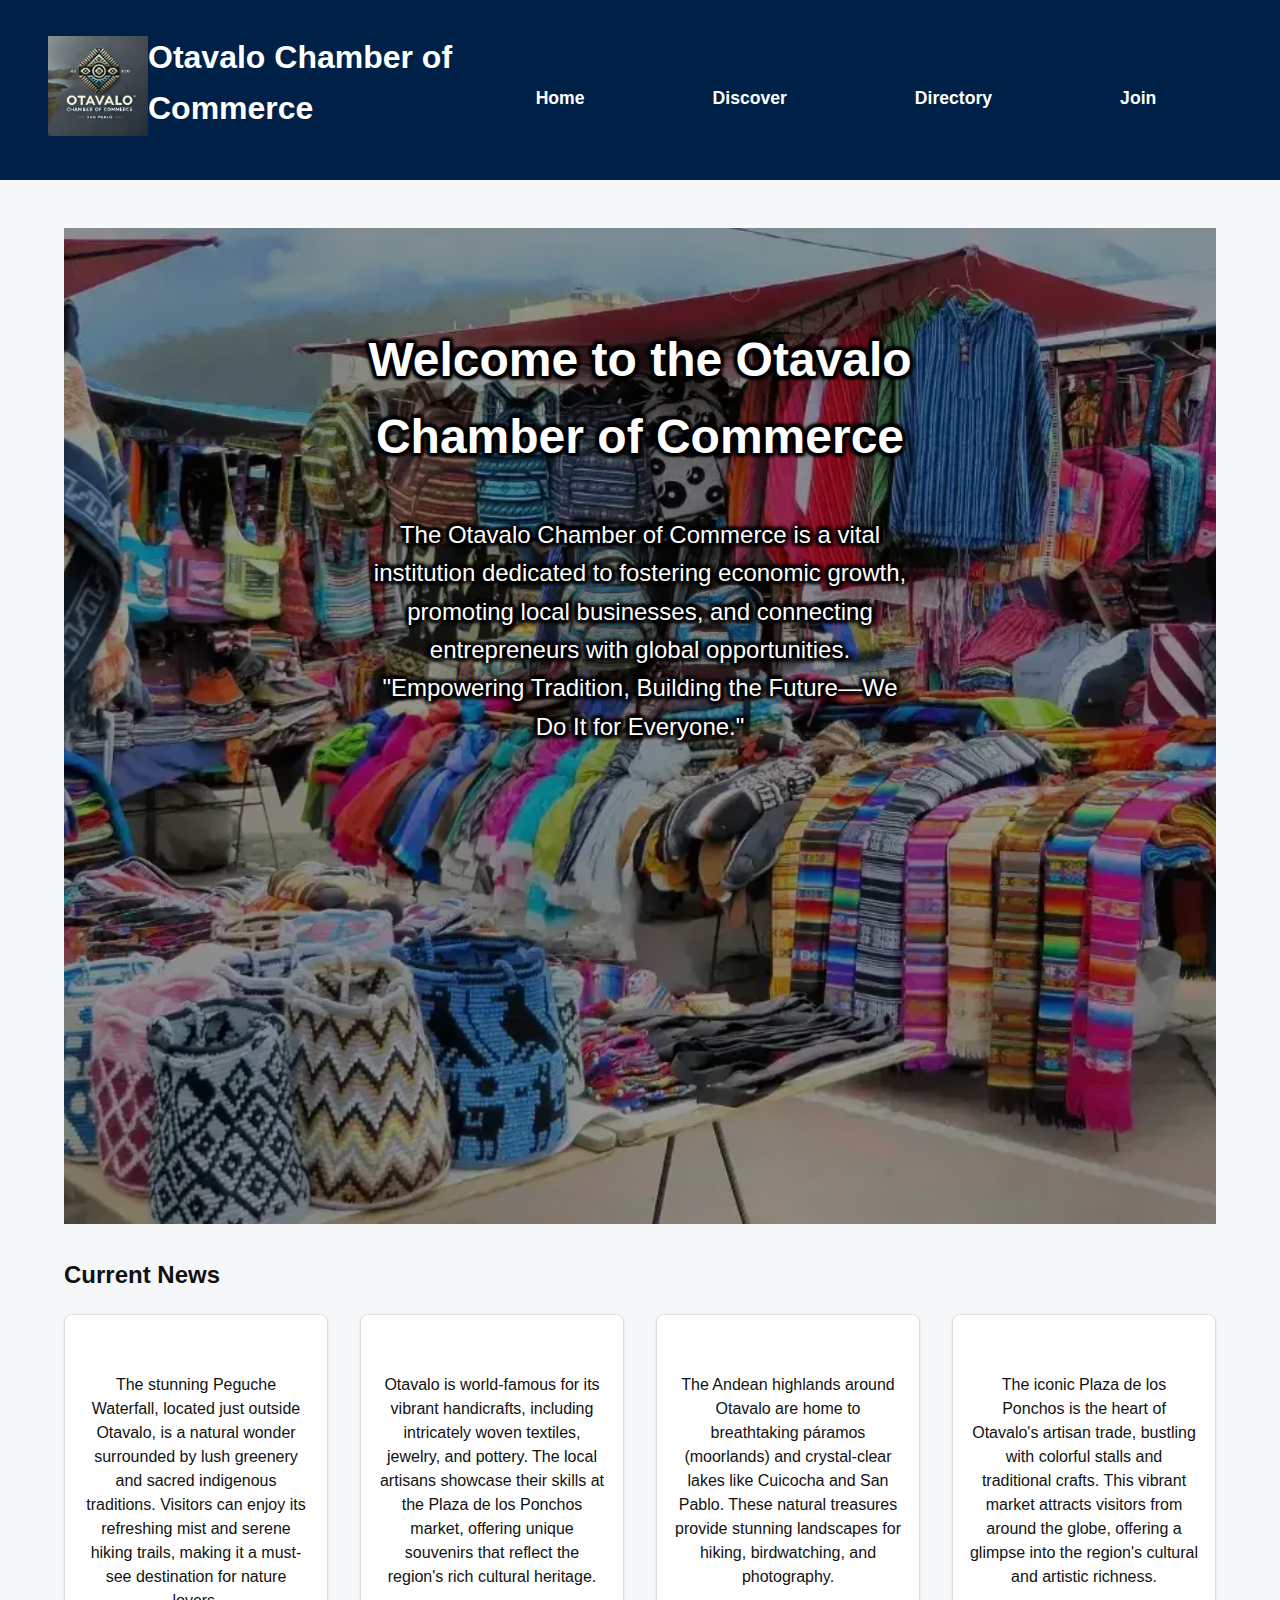
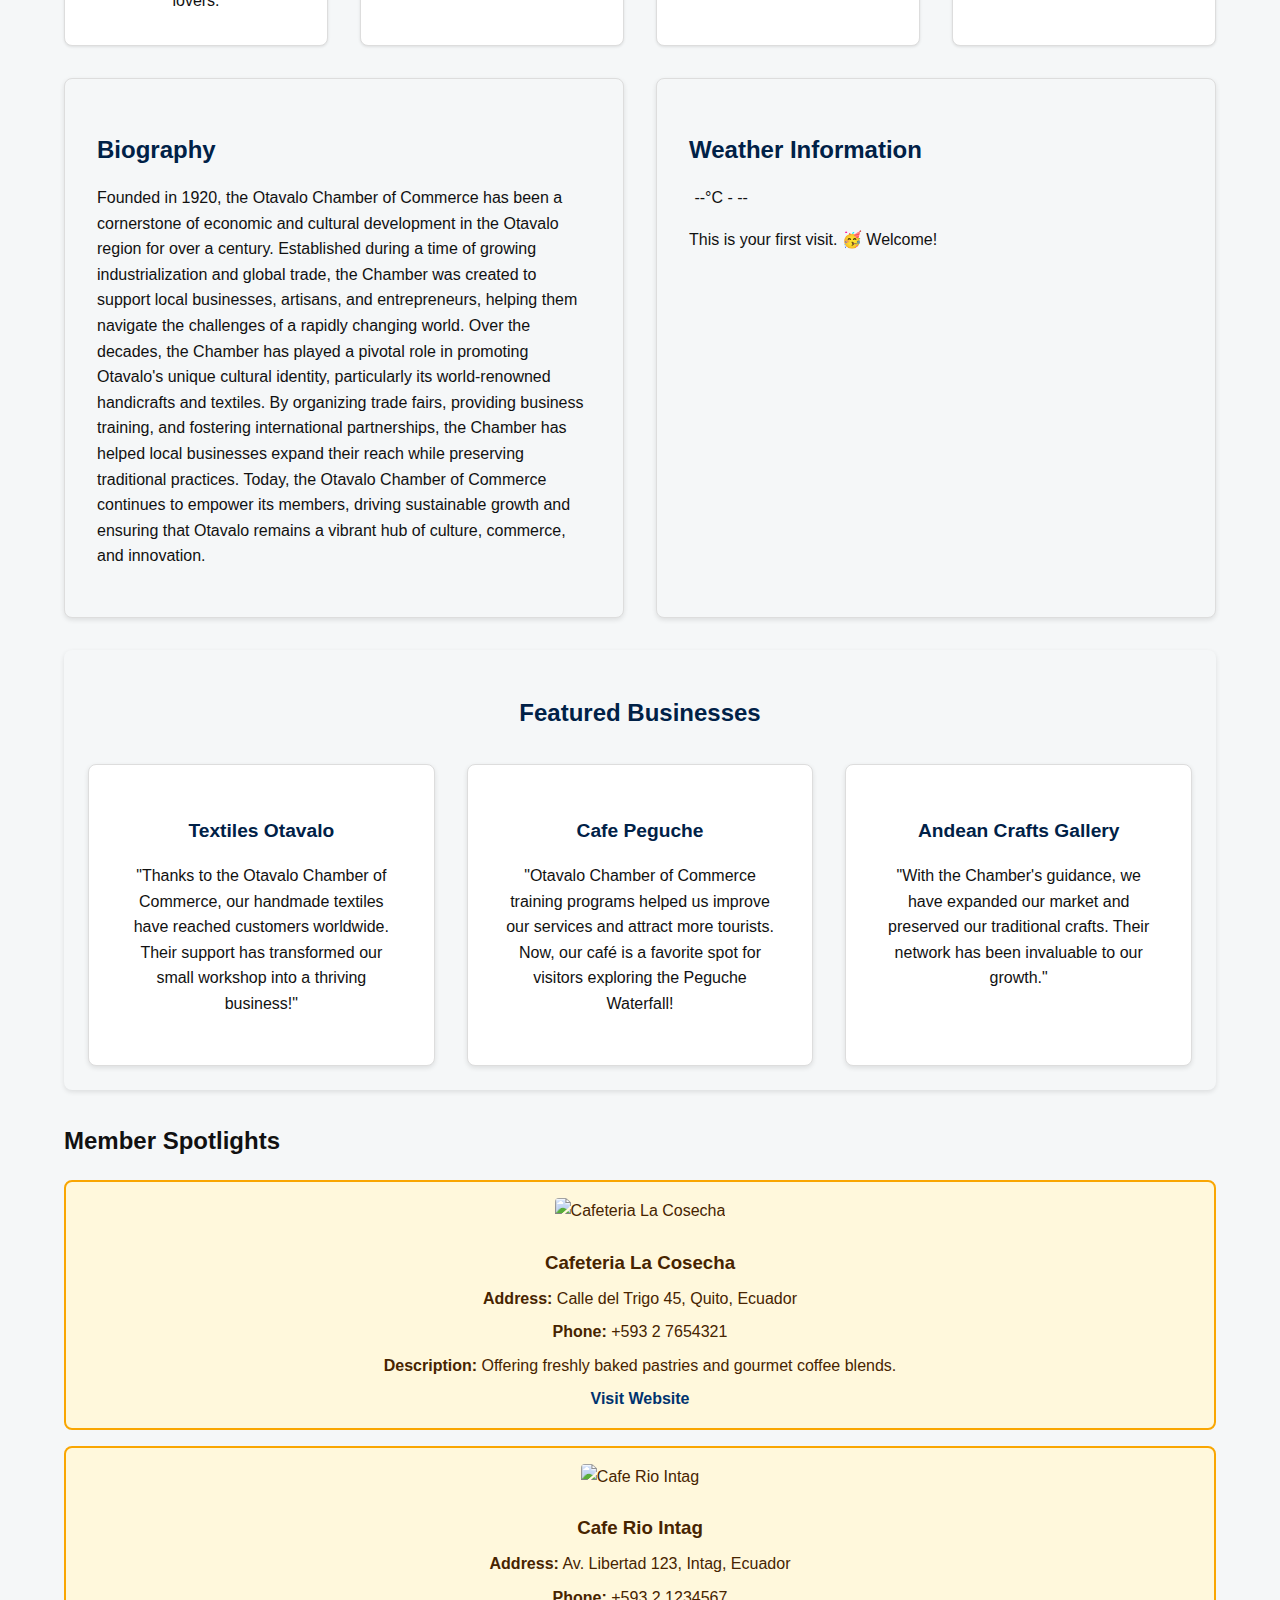
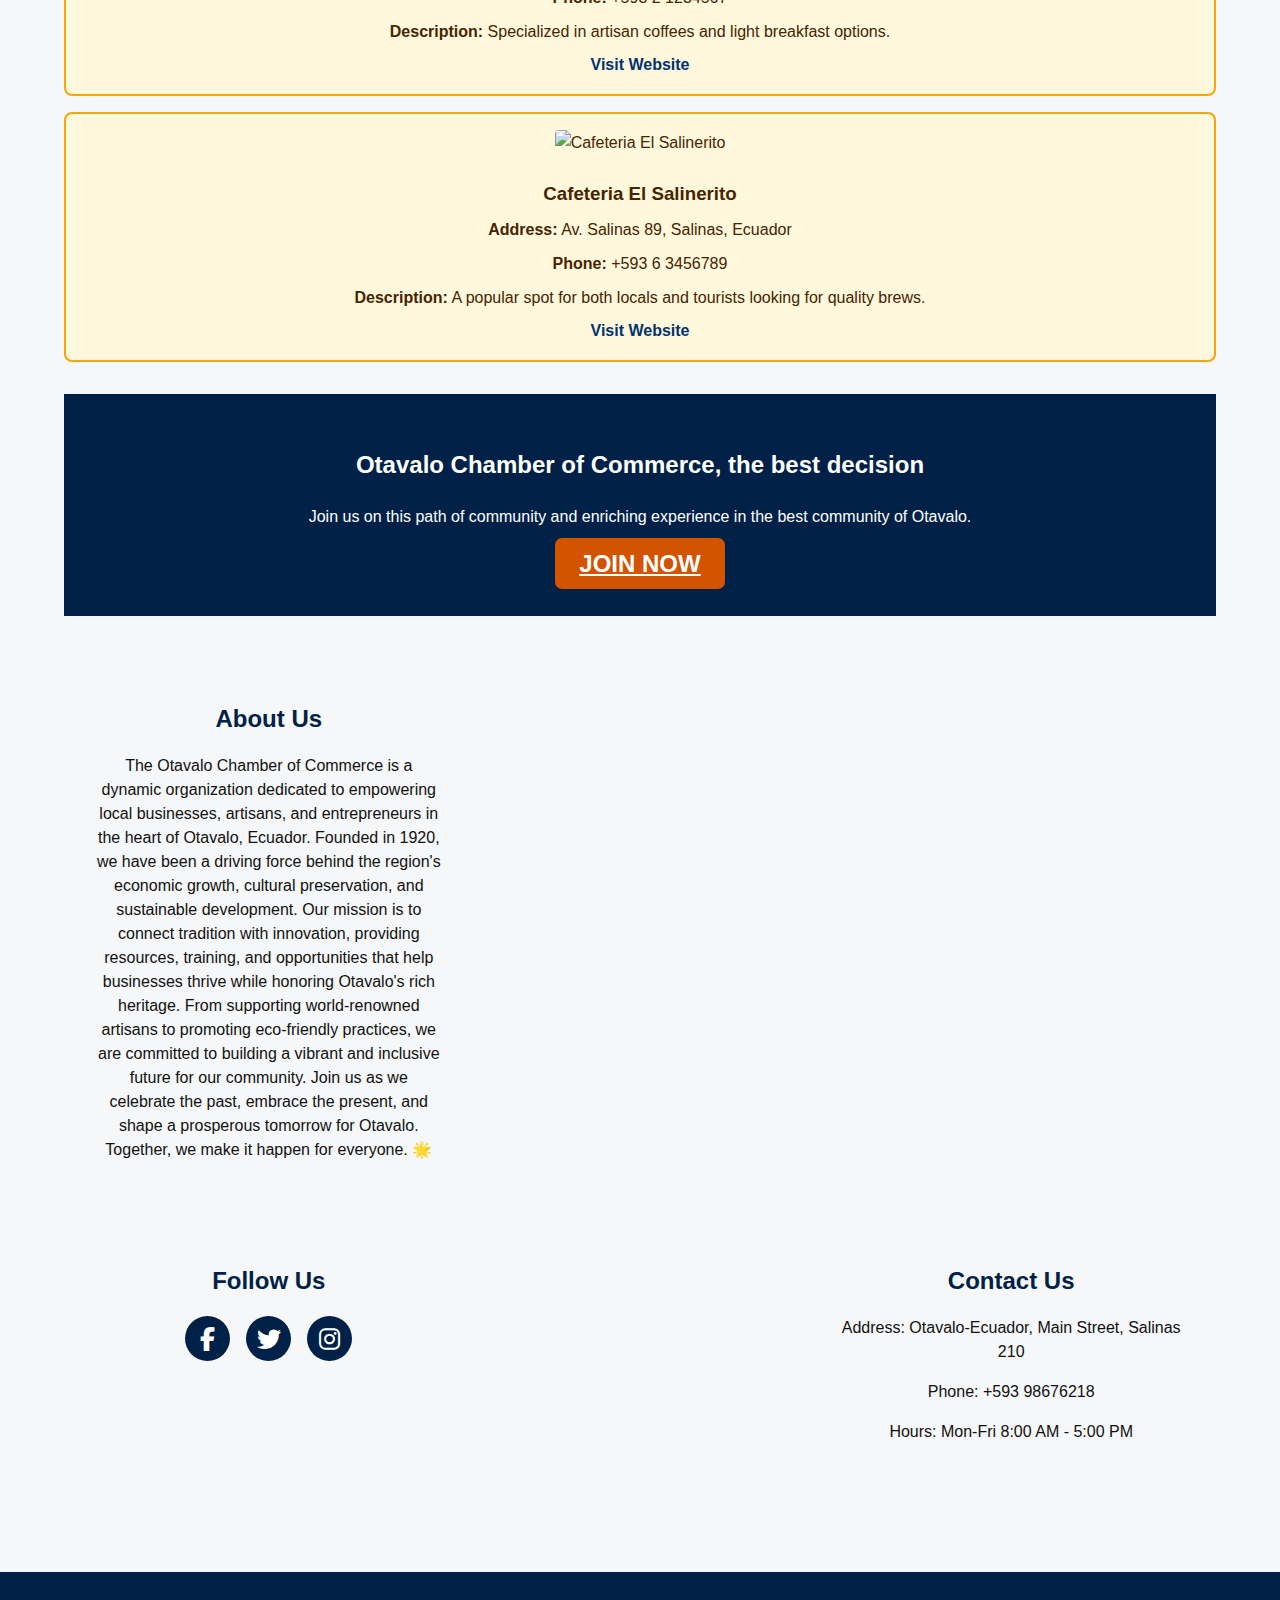
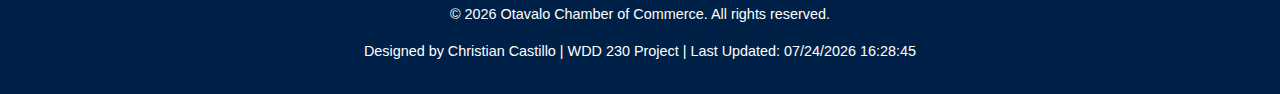
==== commit a1a48676: "add changes" ====
--- a/chamber/index.html
+++ b/chamber/index.html
@@ -176,7 +176,11 @@
         <section class="about">
             <div class="about-us">
               <h2>About Us</h2>
-              <p>Learn more about the Otavalo Chamber of Commerce and its mission to promote local businesses.</p>
+              <p>The Otavalo Chamber of Commerce is a dynamic organization dedicated to empowering local businesses, artisans, and entrepreneurs in the heart of Otavalo, Ecuador. Founded in 1920, we have been a driving force behind the region's economic growth, cultural preservation, and sustainable development.
+
+                Our mission is to connect tradition with innovation, providing resources, training, and opportunities that help businesses thrive while honoring Otavalo's rich heritage. From supporting world-renowned artisans to promoting eco-friendly practices, we are committed to building a vibrant and inclusive future for our community.
+                
+                Join us as we celebrate the past, embrace the present, and shape a prosperous tomorrow for Otavalo. Together, we make it happen for everyone. 🌟</p>
             </div>
             <div class="about-grid">
               <div class="social-networks">
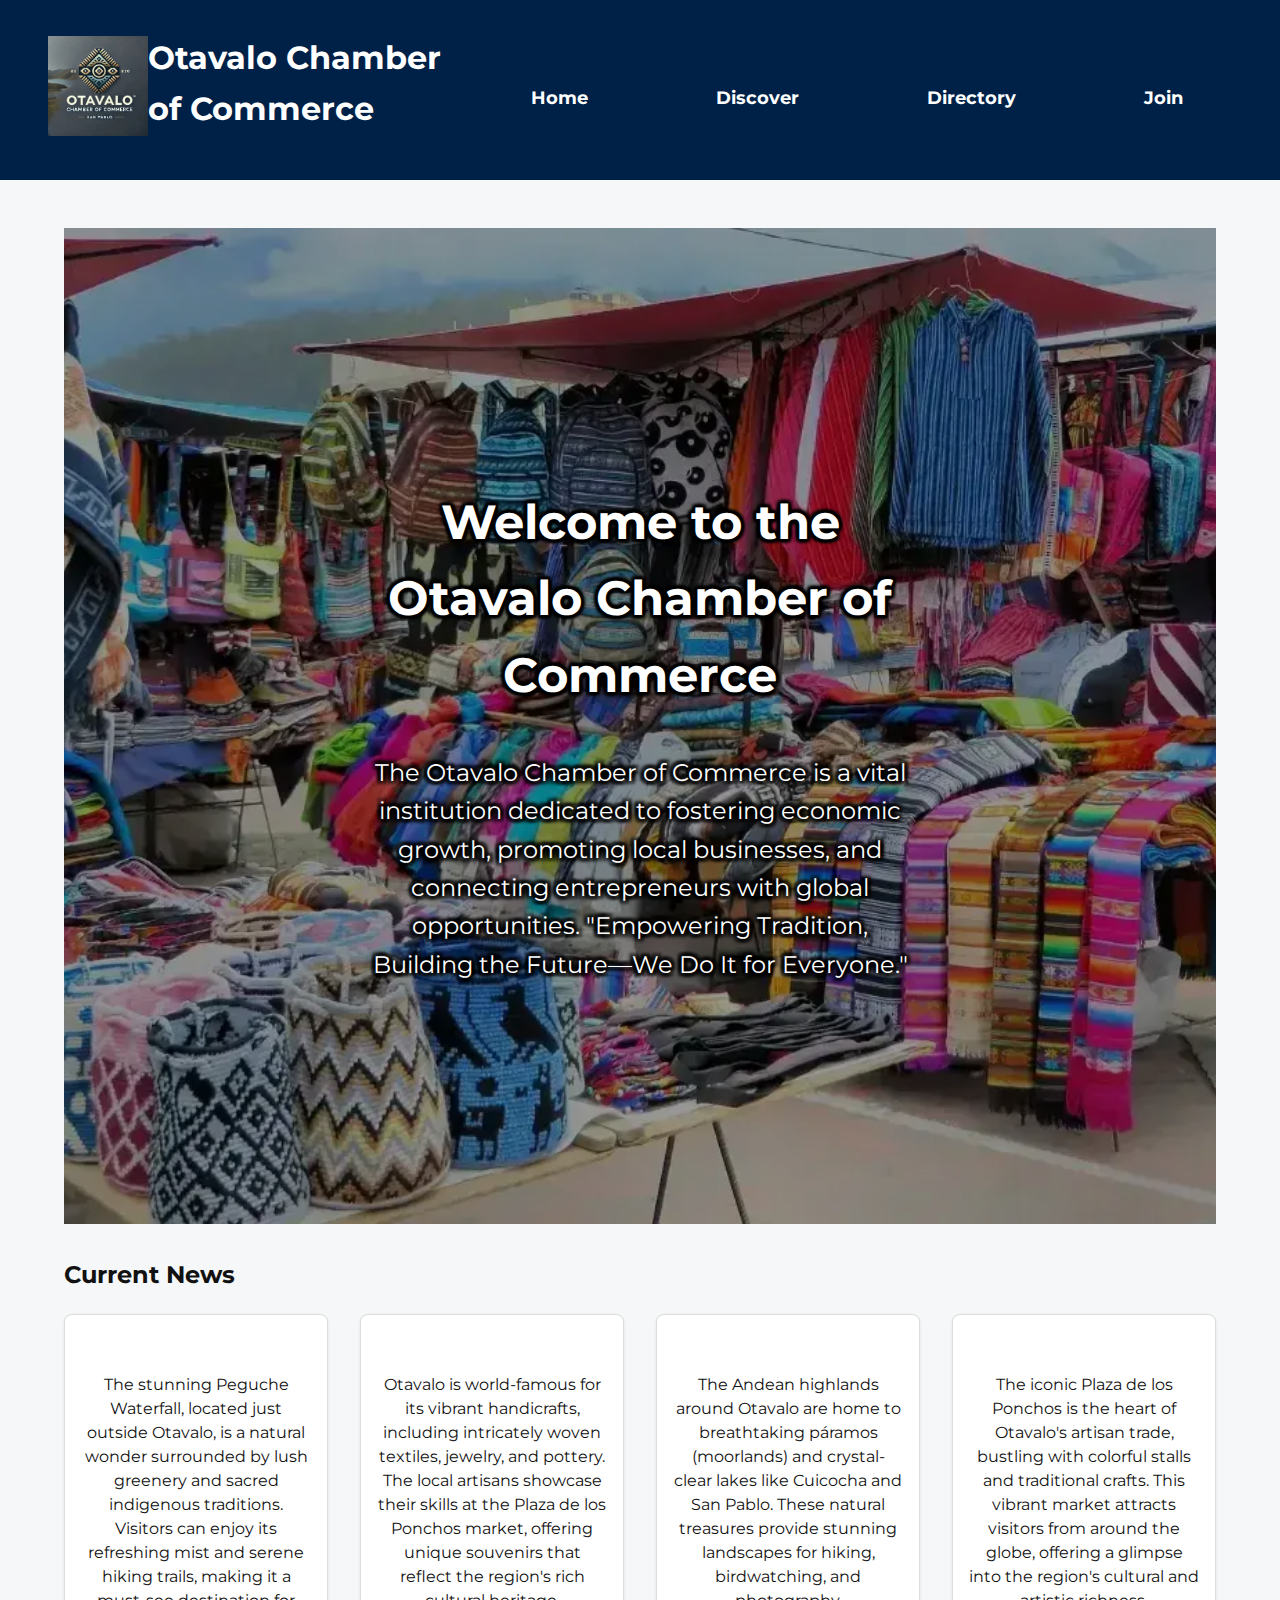
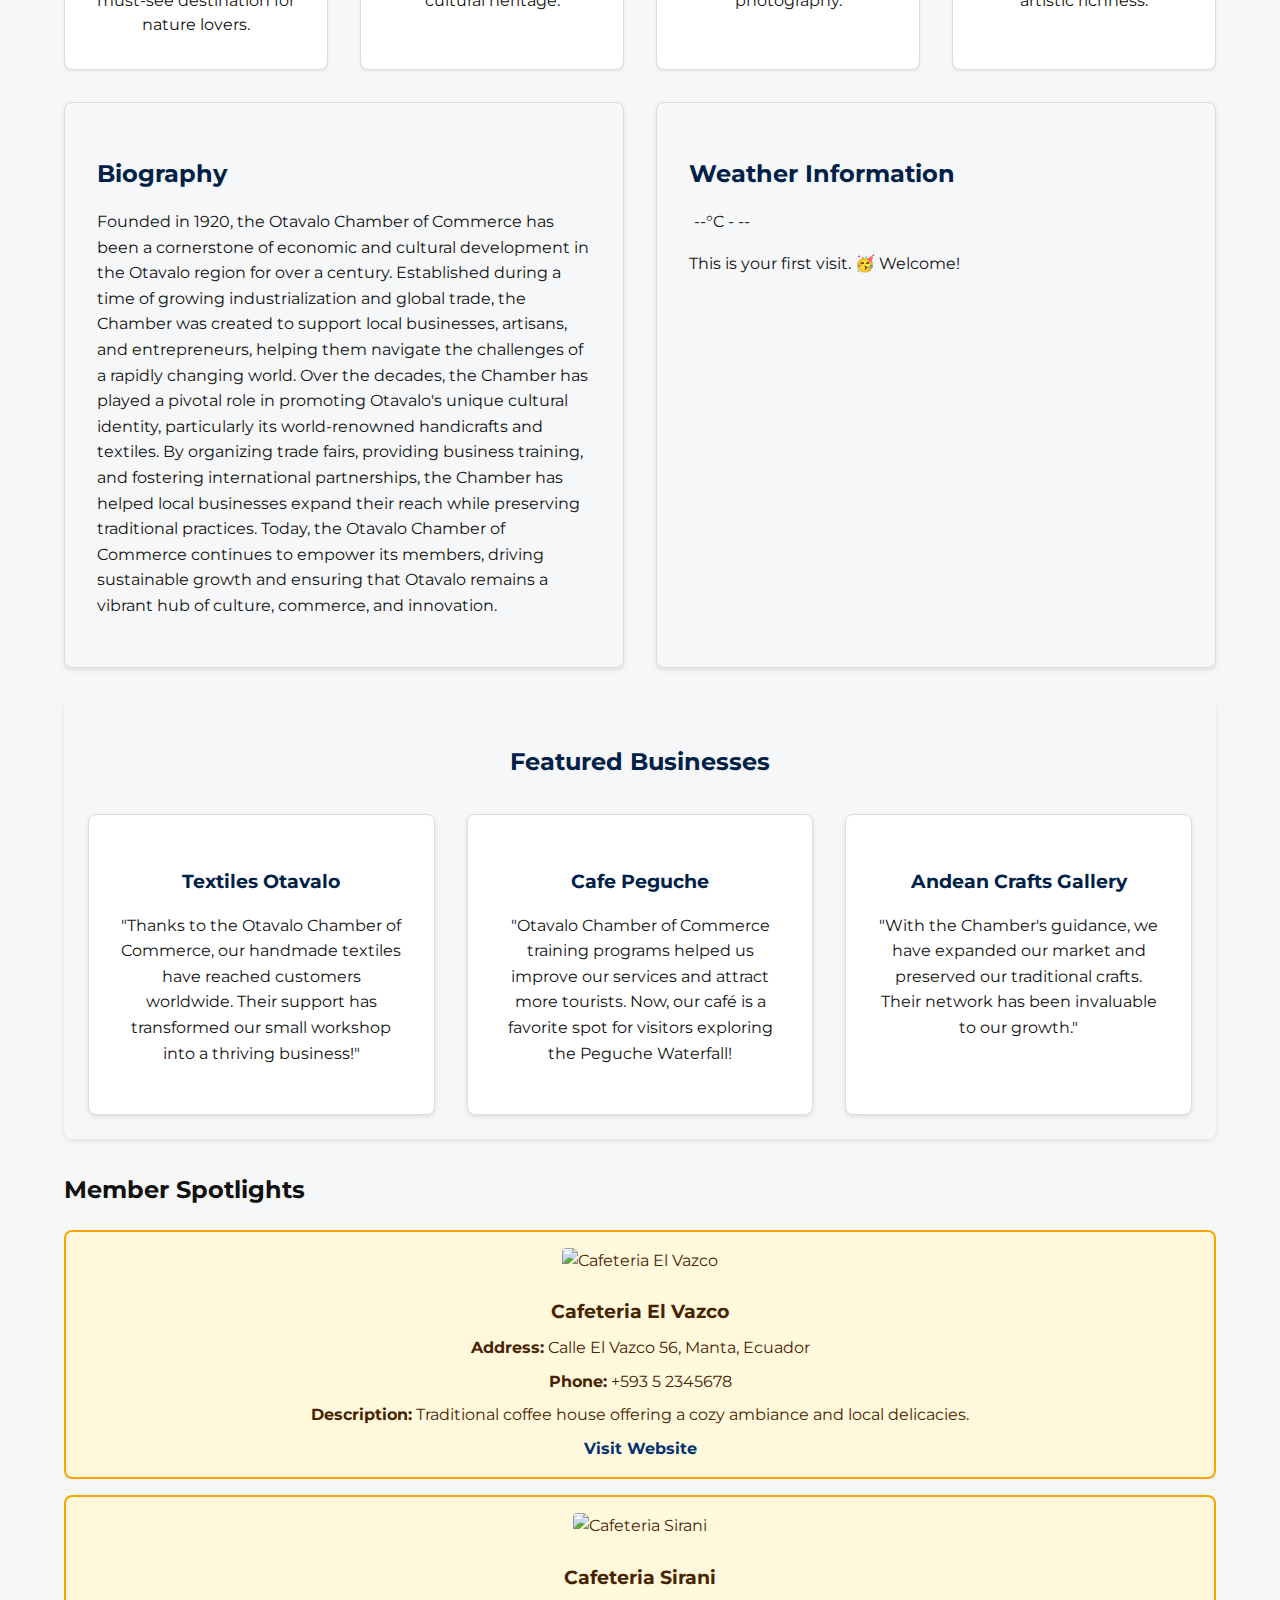
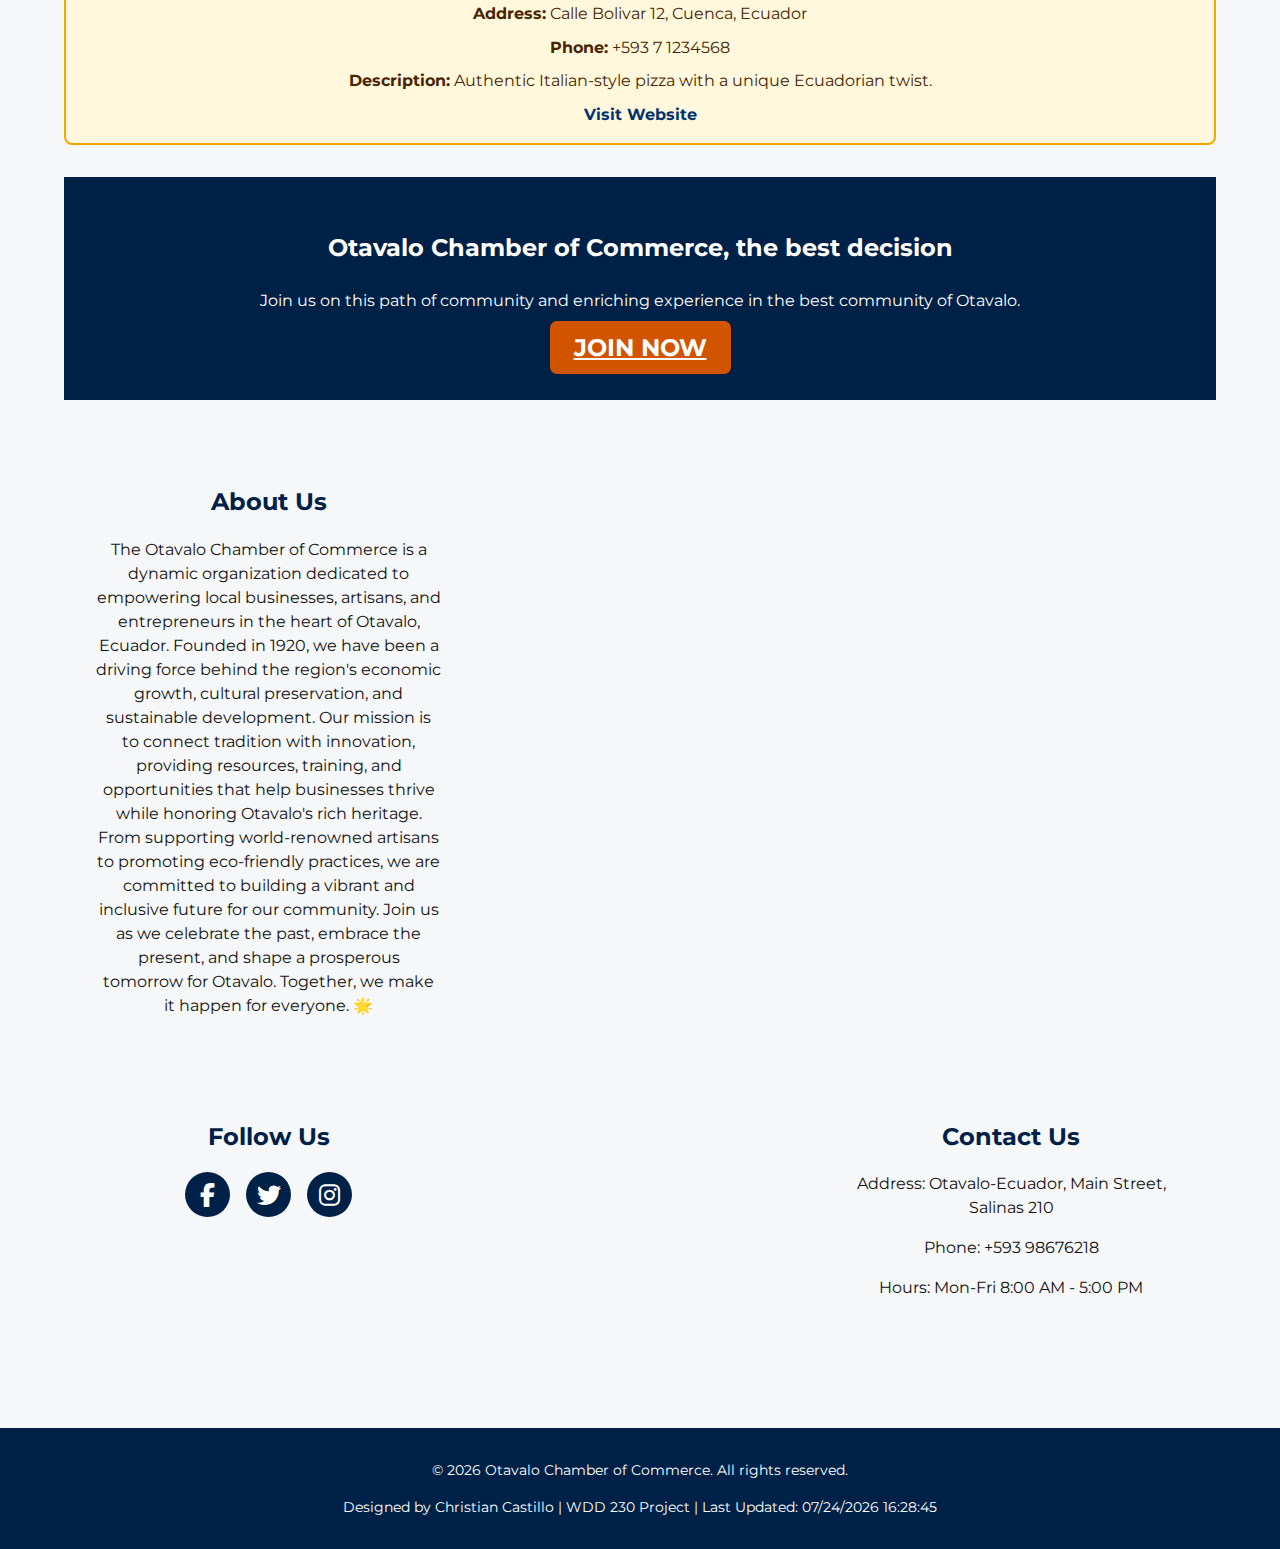
==== commit ead2dc94: "add stylesheet" ====
--- a/chamber/index.html
+++ b/chamber/index.html
@@ -13,7 +13,7 @@
   <meta property="og:image" content="https://www.metropolitan-touring.com/wp-content/uploads/2023/05/otavalo-market.webp">
   <meta property="og:image:alt" content="Plaza de los Ponchos, Otavalo, Imbabura, Ecuador">
   <meta property="og:description" content="Otavalo's Chamber of Commerce is a private institution that helps businesses become visible to the world. Welcome to the gateway to the world that will take your business to another level of growth.">
-
+  <link href="https://fonts.googleapis.com/css2?family=Montserrat:wght@400;700&family=Open+Sans:wght@400;600&display=swap" rel="stylesheet">
   <link rel="preload" 
       href="https://cdnjs.cloudflare.com/ajax/libs/font-awesome/6.4.2/css/all.min.css" 
       as="style" 
--- a/chamber/styles_chamber/base.css
+++ b/chamber/styles_chamber/base.css
@@ -224,7 +224,7 @@
 .hero-text {
     position: absolute;
     z-index: 2; 
-    top: 30%;
+    top: 50%;
     left: 50%;
     transform: translate(-50%, -50%);
     text-align: center;
@@ -885,6 +885,18 @@
     main.discover-layout {
         padding: 0.5rem; /* Reduce padding */
     }
+    .hero-text {
+        top: 50%; 
+        padding: 0.5rem; 
+    }
+
+    .hero-text h1 {
+        font-size: 1.0rem; 
+    }
+
+    .hero-text p {
+        font-size: 0.7rem;
+    }
 
     /* Adjustments for the sidebar */
     .sidebar {
@@ -960,6 +972,17 @@
     }
 }
 @media (max-width: 300px) {
+    .hero-text {
+        top: 55%; /* Ajusta la posición del texto en pantallas muy pequeñas */
+    }
+
+    .hero-text h1 {
+        font-size: 0.7rem; /* Reduce aún más el tamaño de la fuente del título */
+    }
+
+    .hero-text p {
+        font-size: 0.5rem; /* Reduce aún más el tamaño de la fuente del párrafo */
+    }
     
     .member-card h2 {
         font-size: 1em; /* Smaller font size for small views */
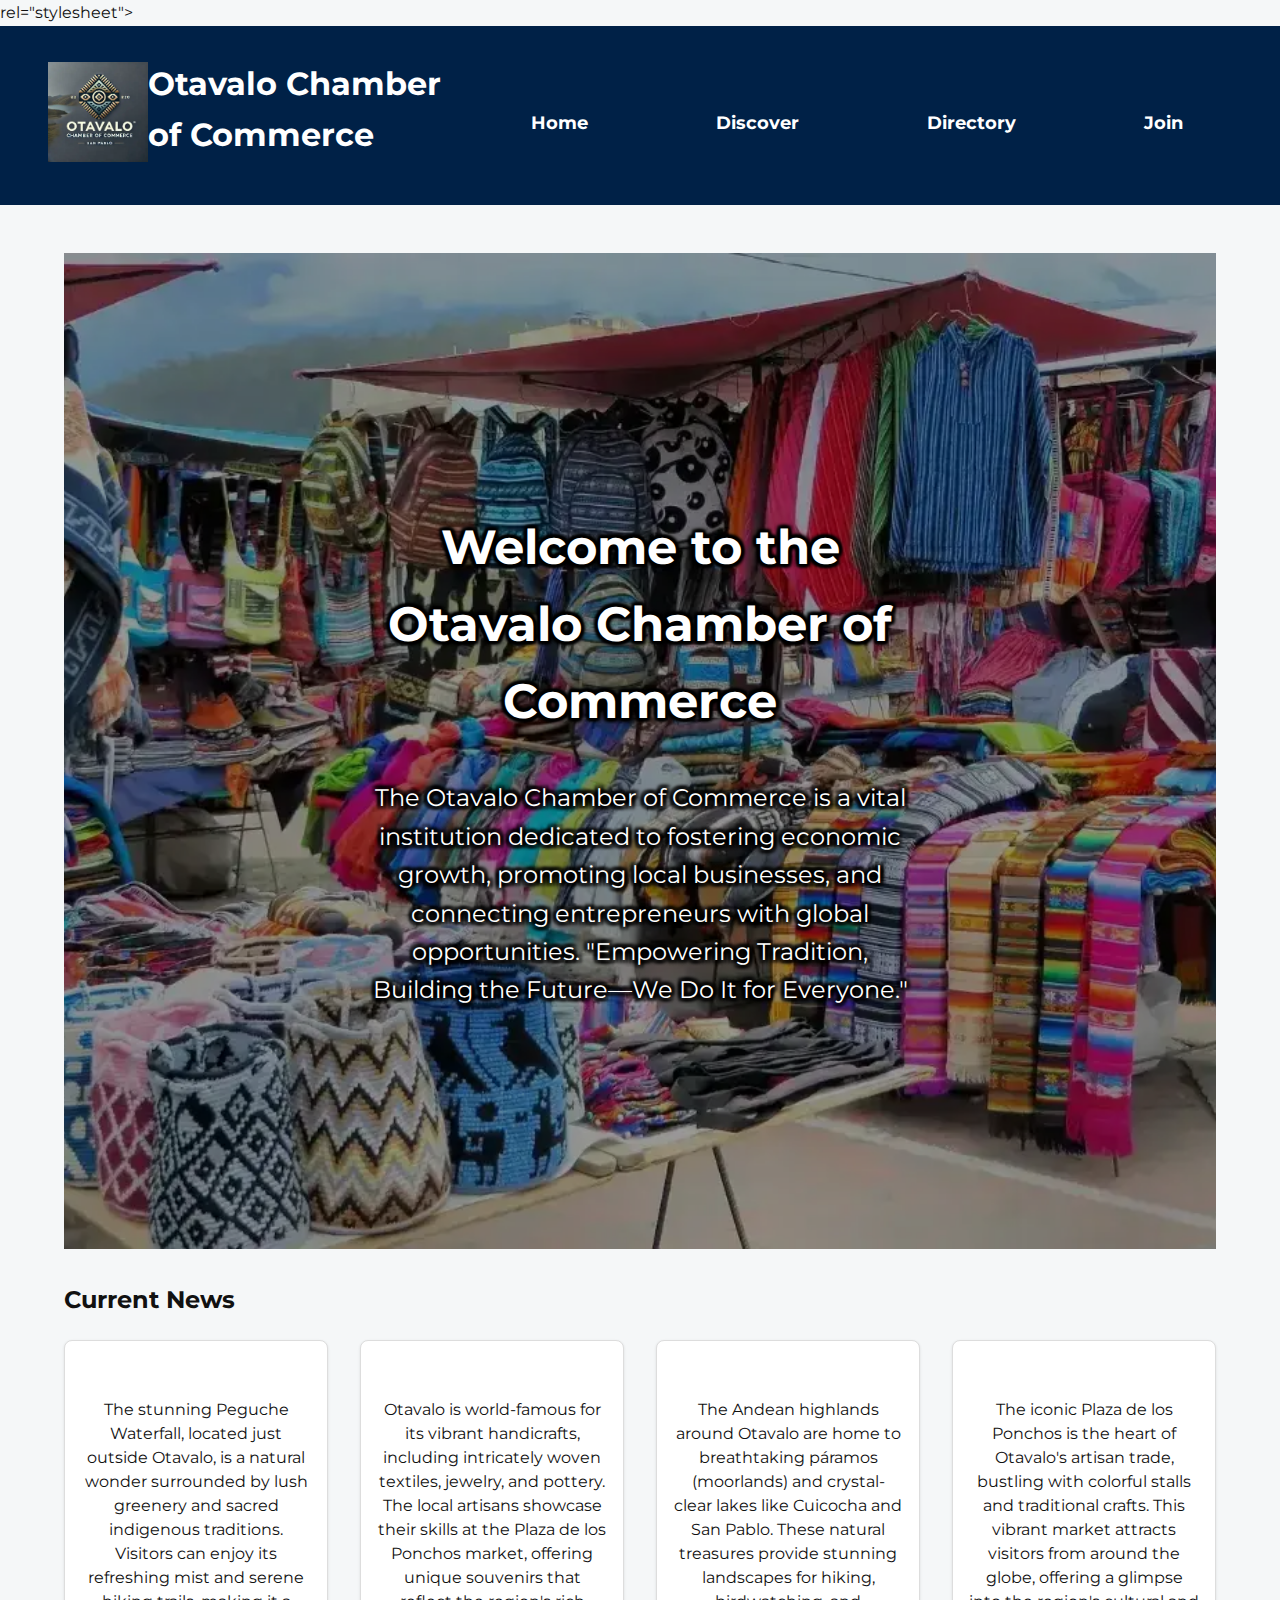
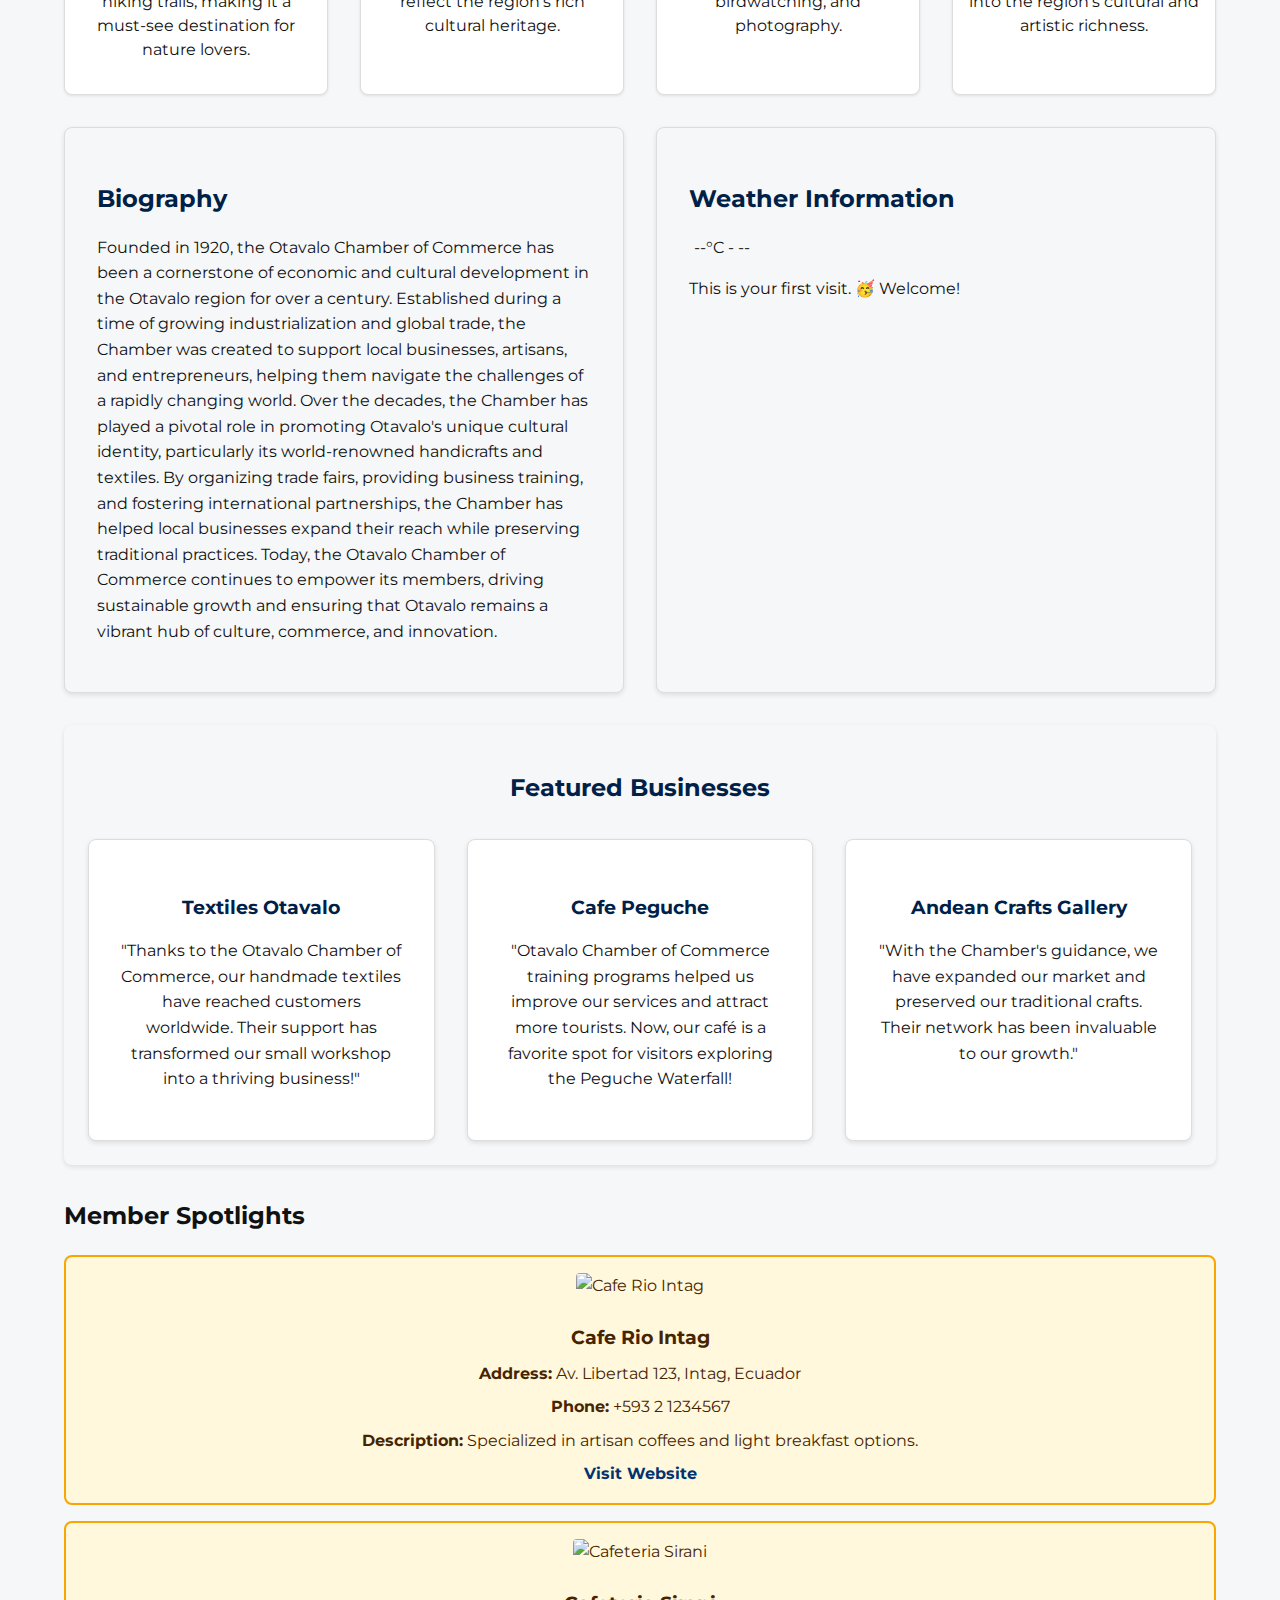
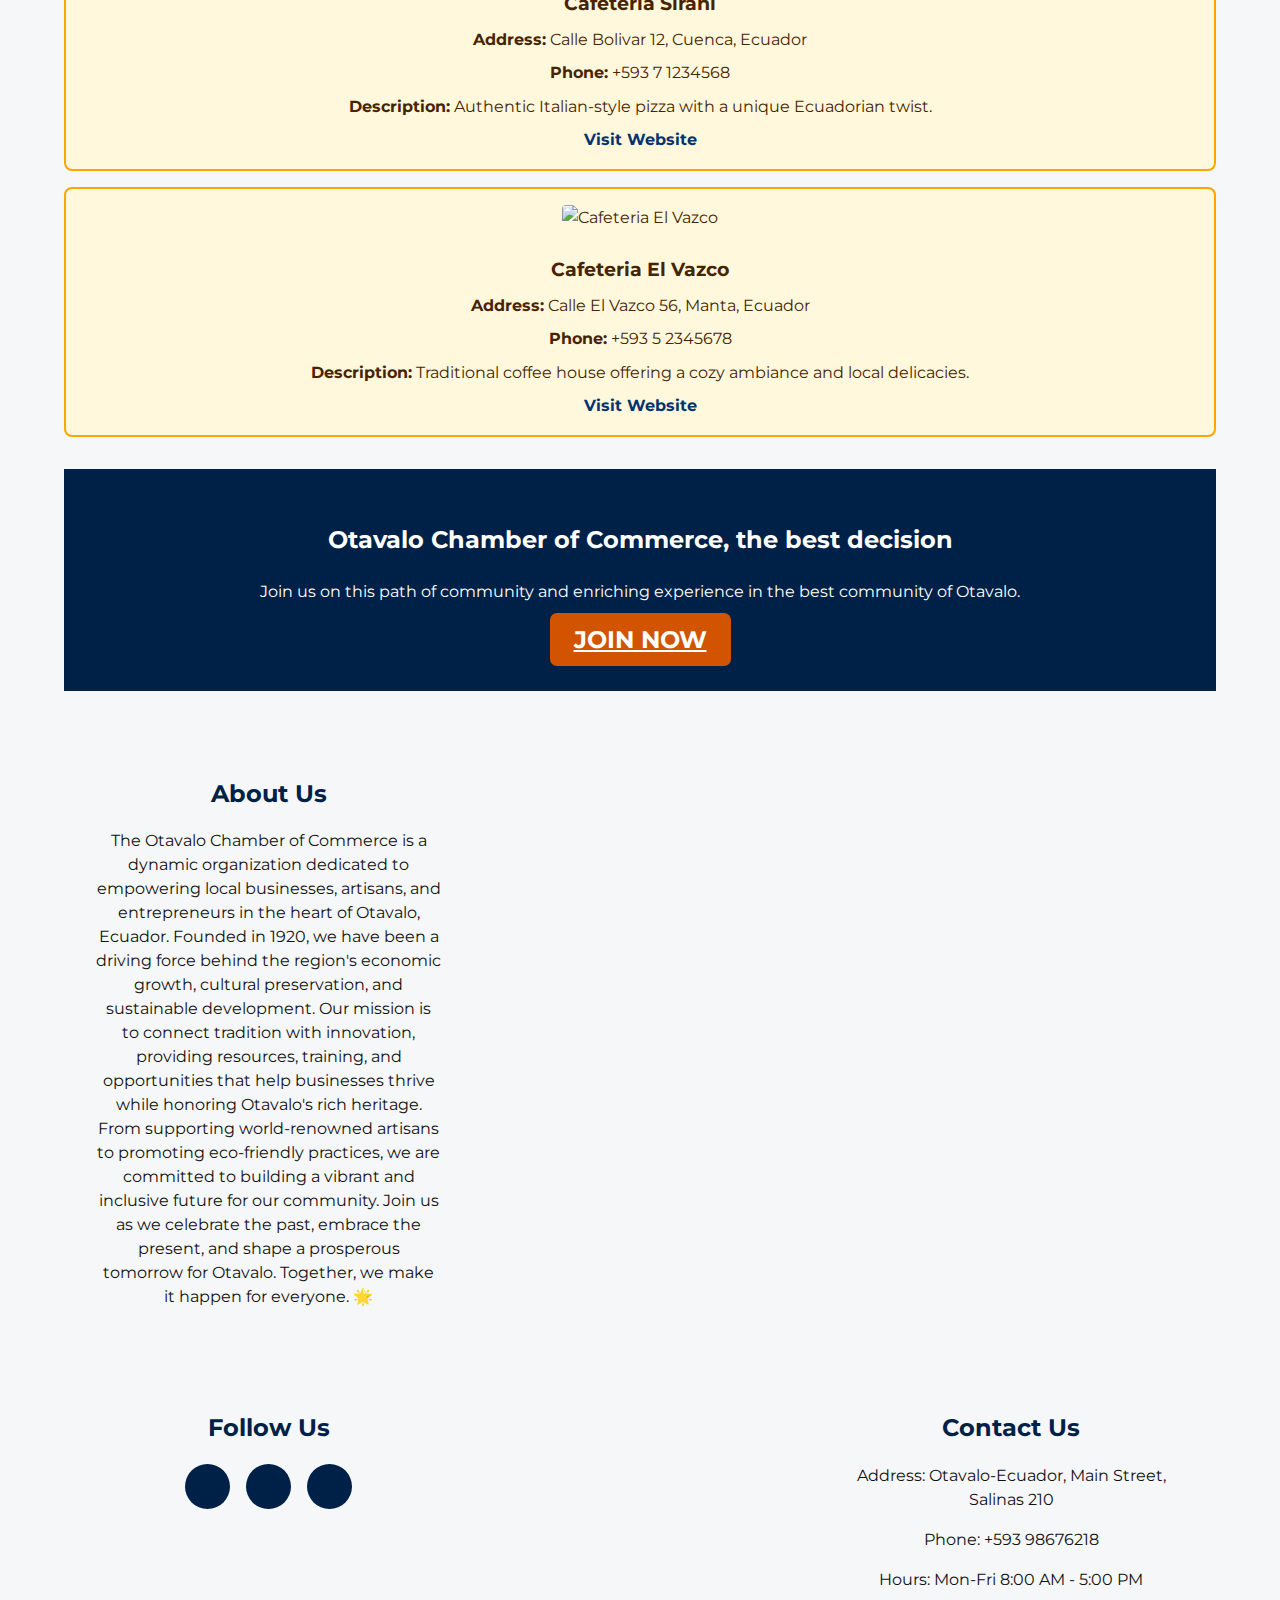
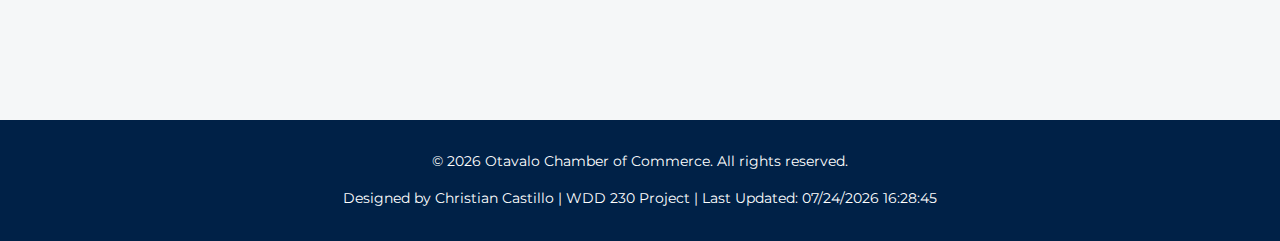
==== commit 51256a20: "add changes" ====
--- a/chamber/index.html
+++ b/chamber/index.html
@@ -14,13 +14,8 @@
   <meta property="og:image:alt" content="Plaza de los Ponchos, Otavalo, Imbabura, Ecuador">
   <meta property="og:description" content="Otavalo's Chamber of Commerce is a private institution that helps businesses become visible to the world. Welcome to the gateway to the world that will take your business to another level of growth.">
   <link href="https://fonts.googleapis.com/css2?family=Montserrat:wght@400;700&family=Open+Sans:wght@400;600&display=swap" rel="stylesheet">
-  <link rel="preload" 
-      href="https://cdnjs.cloudflare.com/ajax/libs/font-awesome/6.4.2/css/all.min.css" 
-      as="style" 
-      onload="this.onload=null;this.rel='stylesheet'">
-<noscript>
-  <link rel="stylesheet" href="https://cdnjs.cloudflare.com/ajax/libs/font-awesome/6.4.2/css/all.min.css">
-</noscript>
+  <link href="https://cdnjs.cloudflare.com/ajax/libs/font-awesome/6.4.2/css/all.min.css">
+  rel="stylesheet">
   <link rel="stylesheet" href="styles_chamber/normalize.css">
   <link rel="stylesheet" href="styles_chamber/base.css">
   <link rel="stylesheet" href="styles_chamber/larger.css">
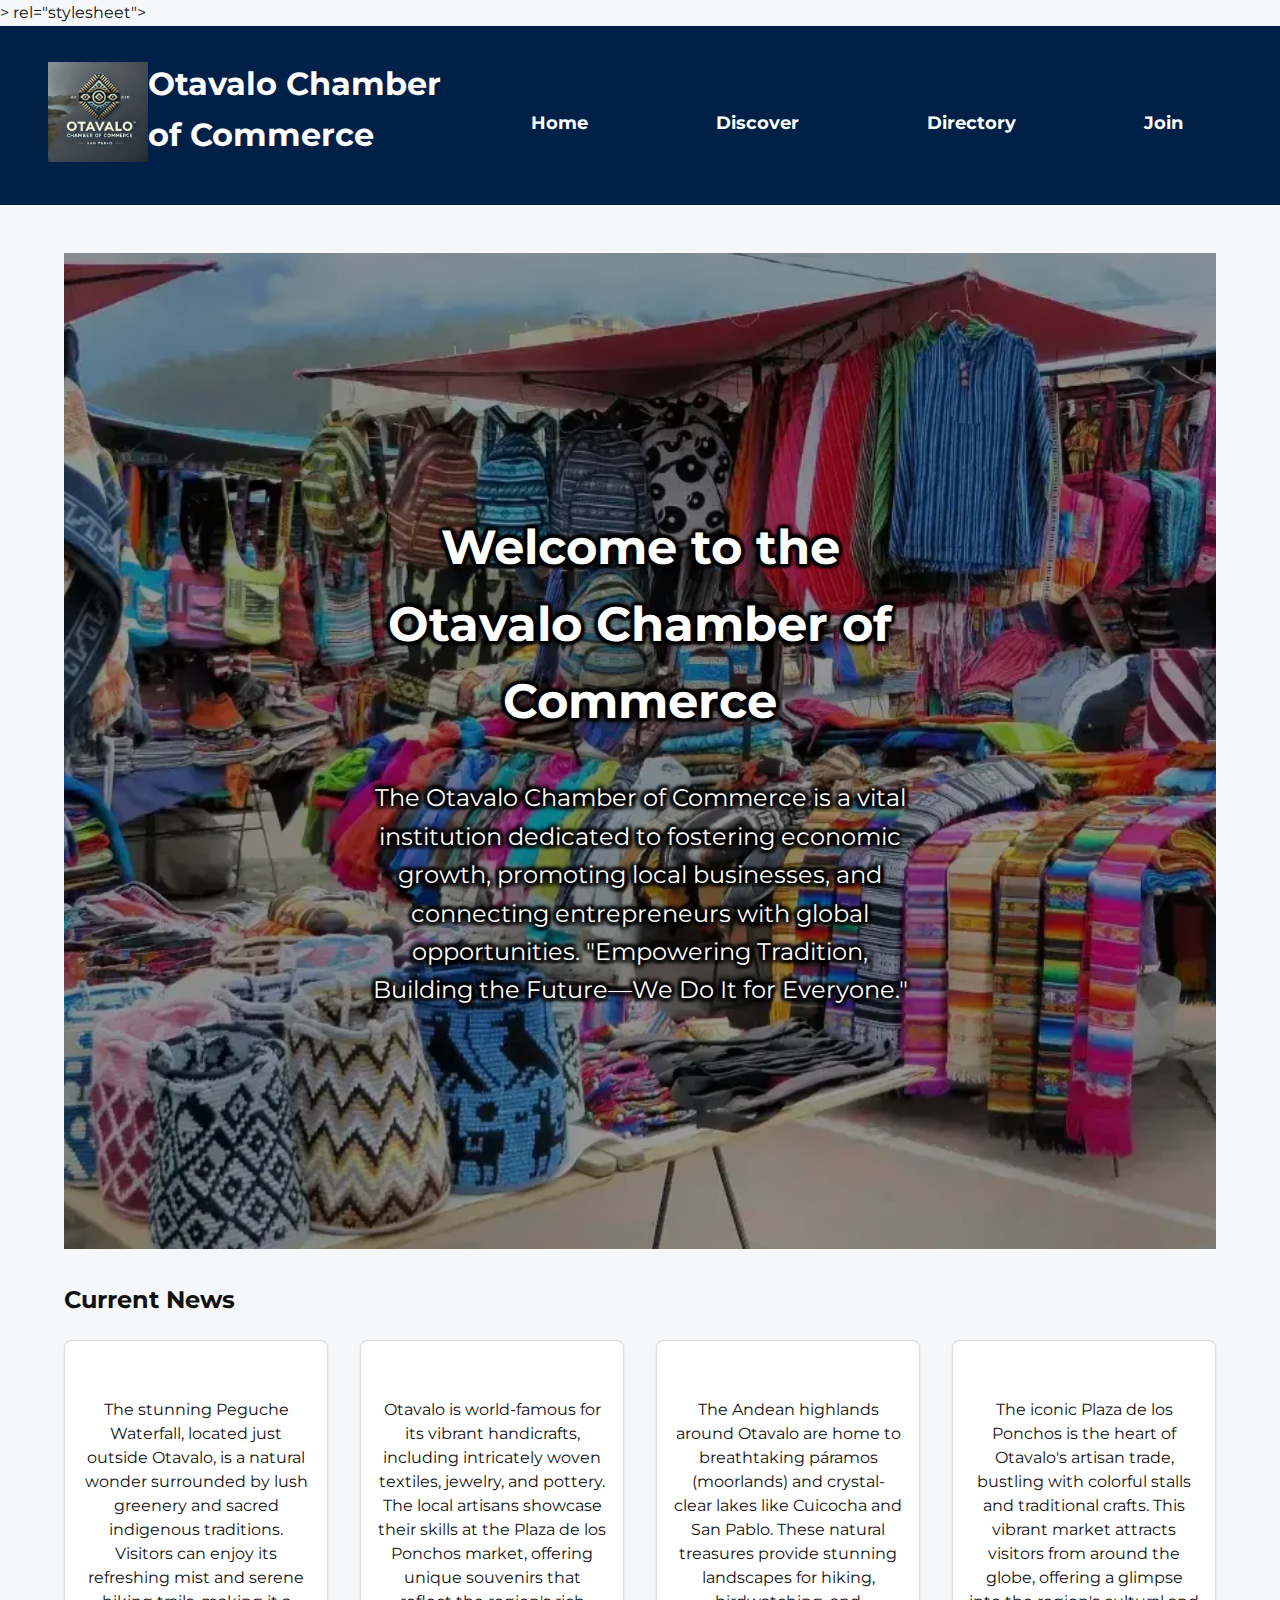
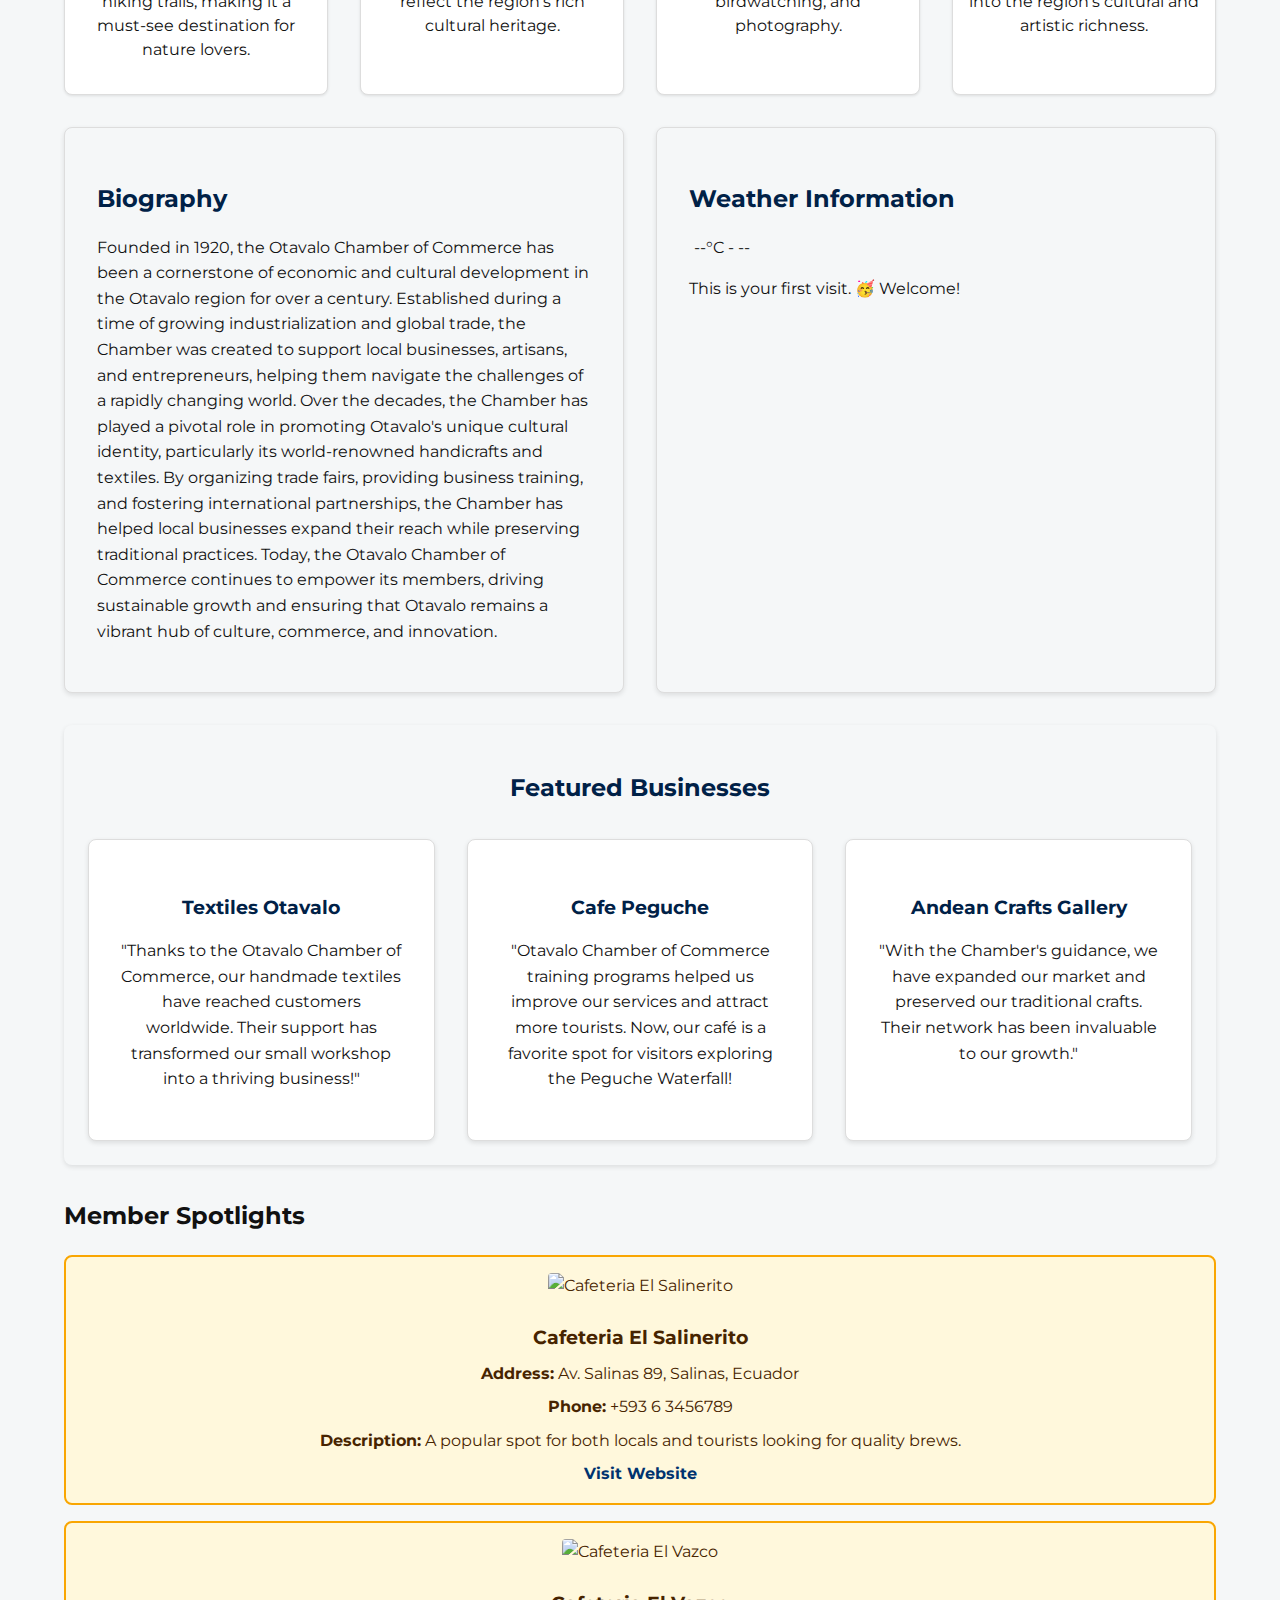
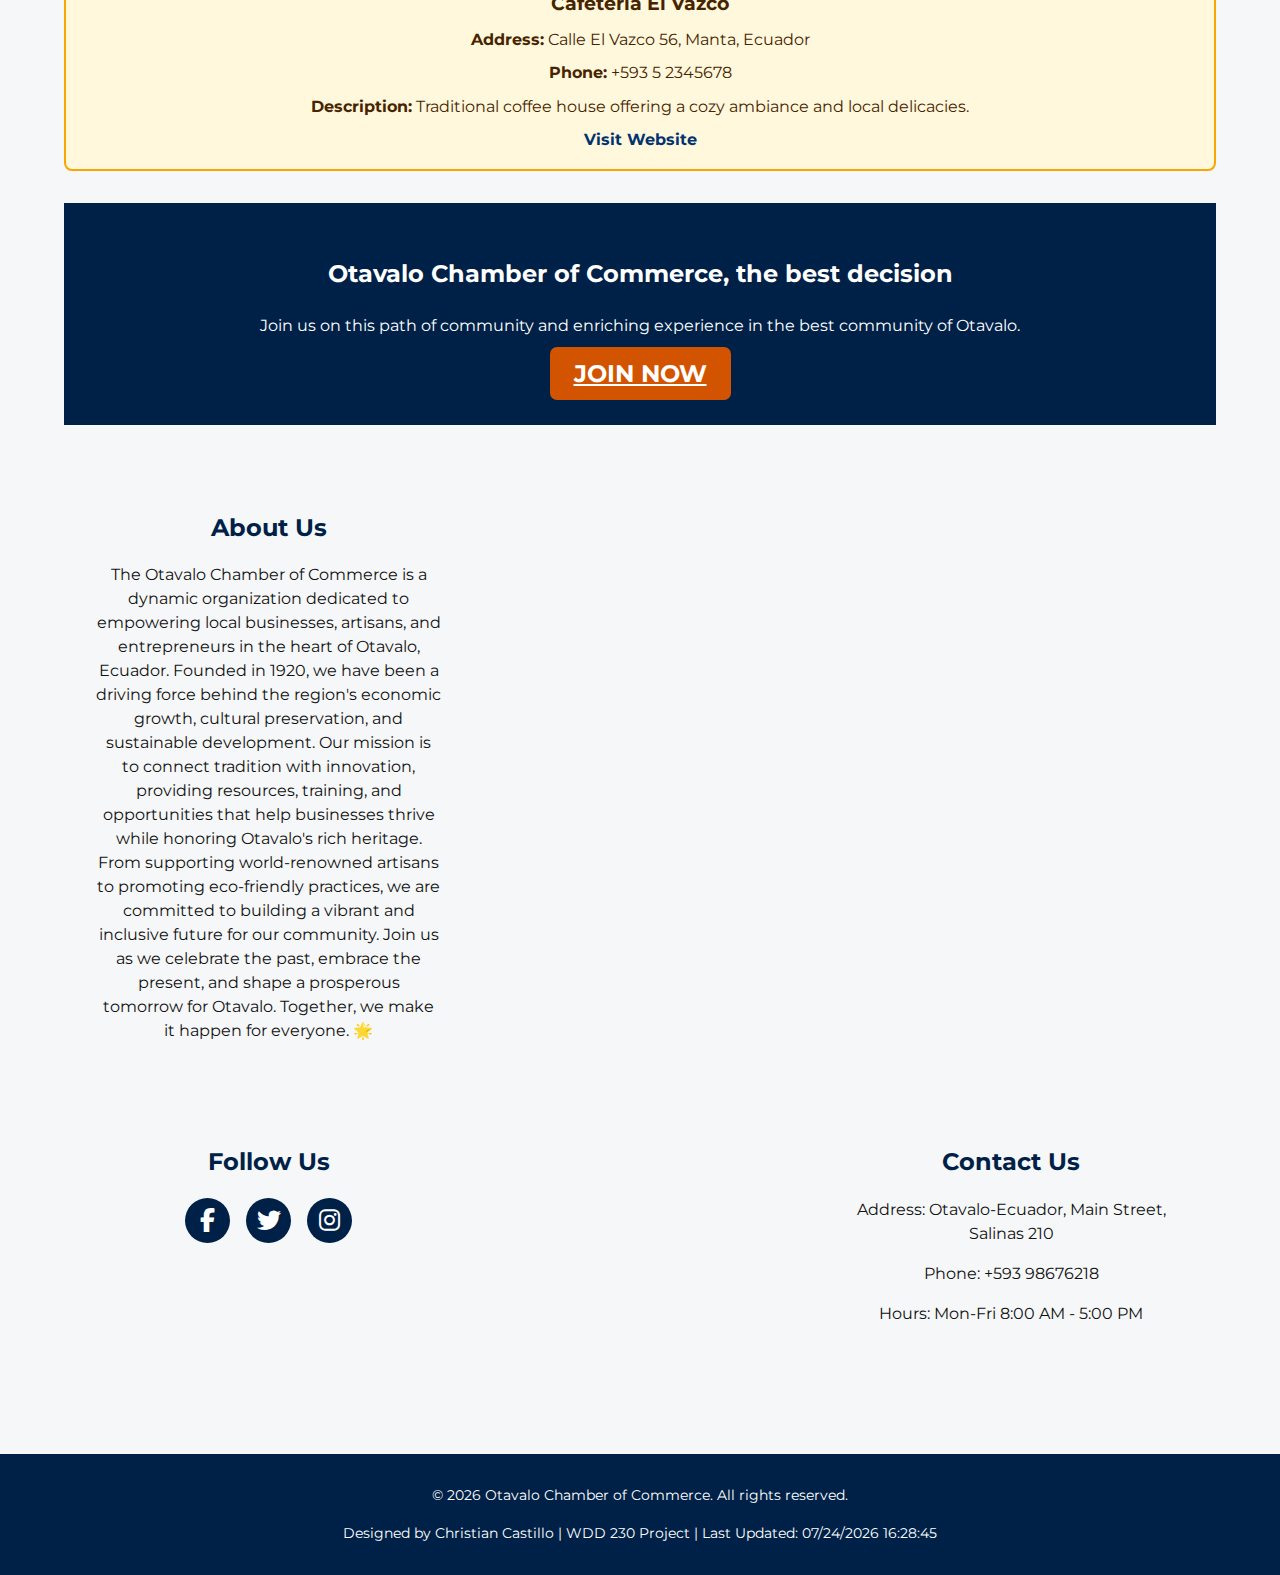
==== commit 3e9c90ed: "add changes" ====
--- a/chamber/index.html
+++ b/chamber/index.html
@@ -14,7 +14,7 @@
   <meta property="og:image:alt" content="Plaza de los Ponchos, Otavalo, Imbabura, Ecuador">
   <meta property="og:description" content="Otavalo's Chamber of Commerce is a private institution that helps businesses become visible to the world. Welcome to the gateway to the world that will take your business to another level of growth.">
   <link href="https://fonts.googleapis.com/css2?family=Montserrat:wght@400;700&family=Open+Sans:wght@400;600&display=swap" rel="stylesheet">
-  <link href="https://cdnjs.cloudflare.com/ajax/libs/font-awesome/6.4.2/css/all.min.css">
+  <link href="https://cdnjs.cloudflare.com/ajax/libs/font-awesome/6.4.2/css/all.min.css" rel="stylesheet">>
   rel="stylesheet">
   <link rel="stylesheet" href="styles_chamber/normalize.css">
   <link rel="stylesheet" href="styles_chamber/base.css">
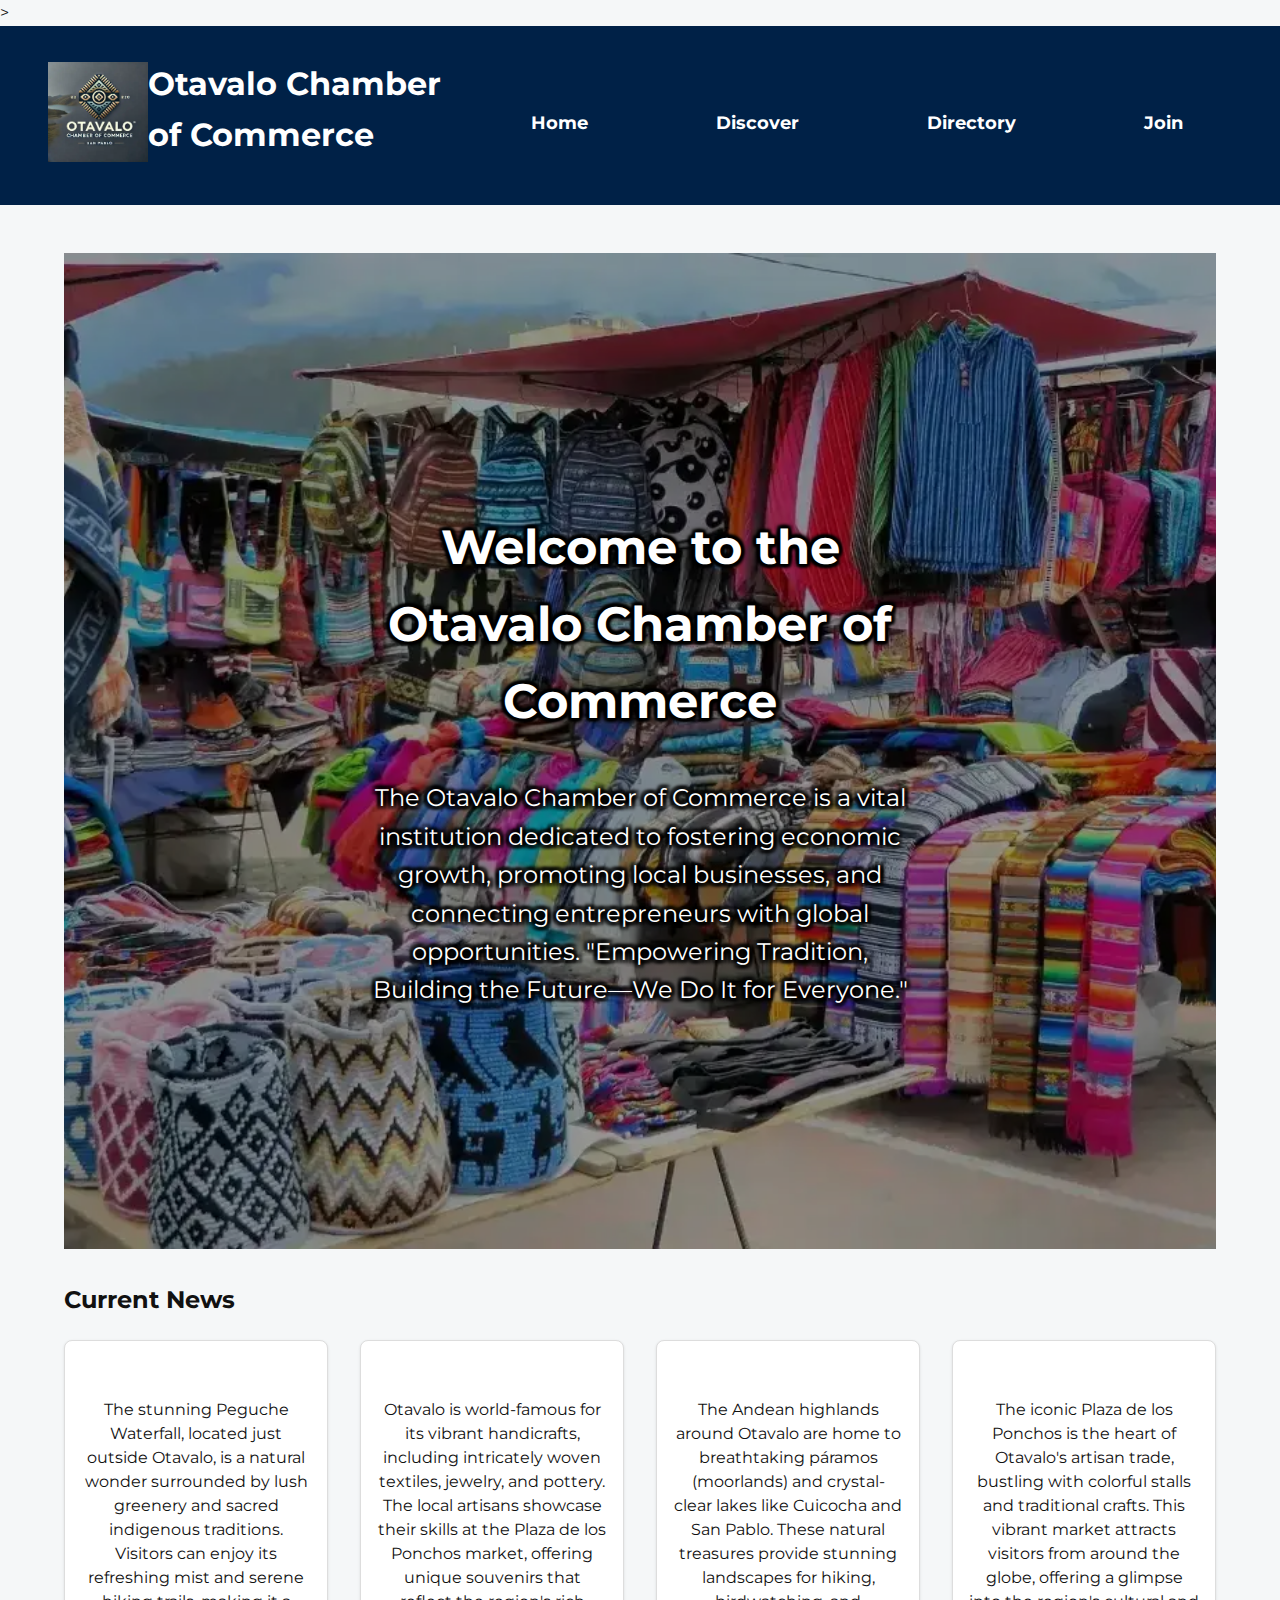
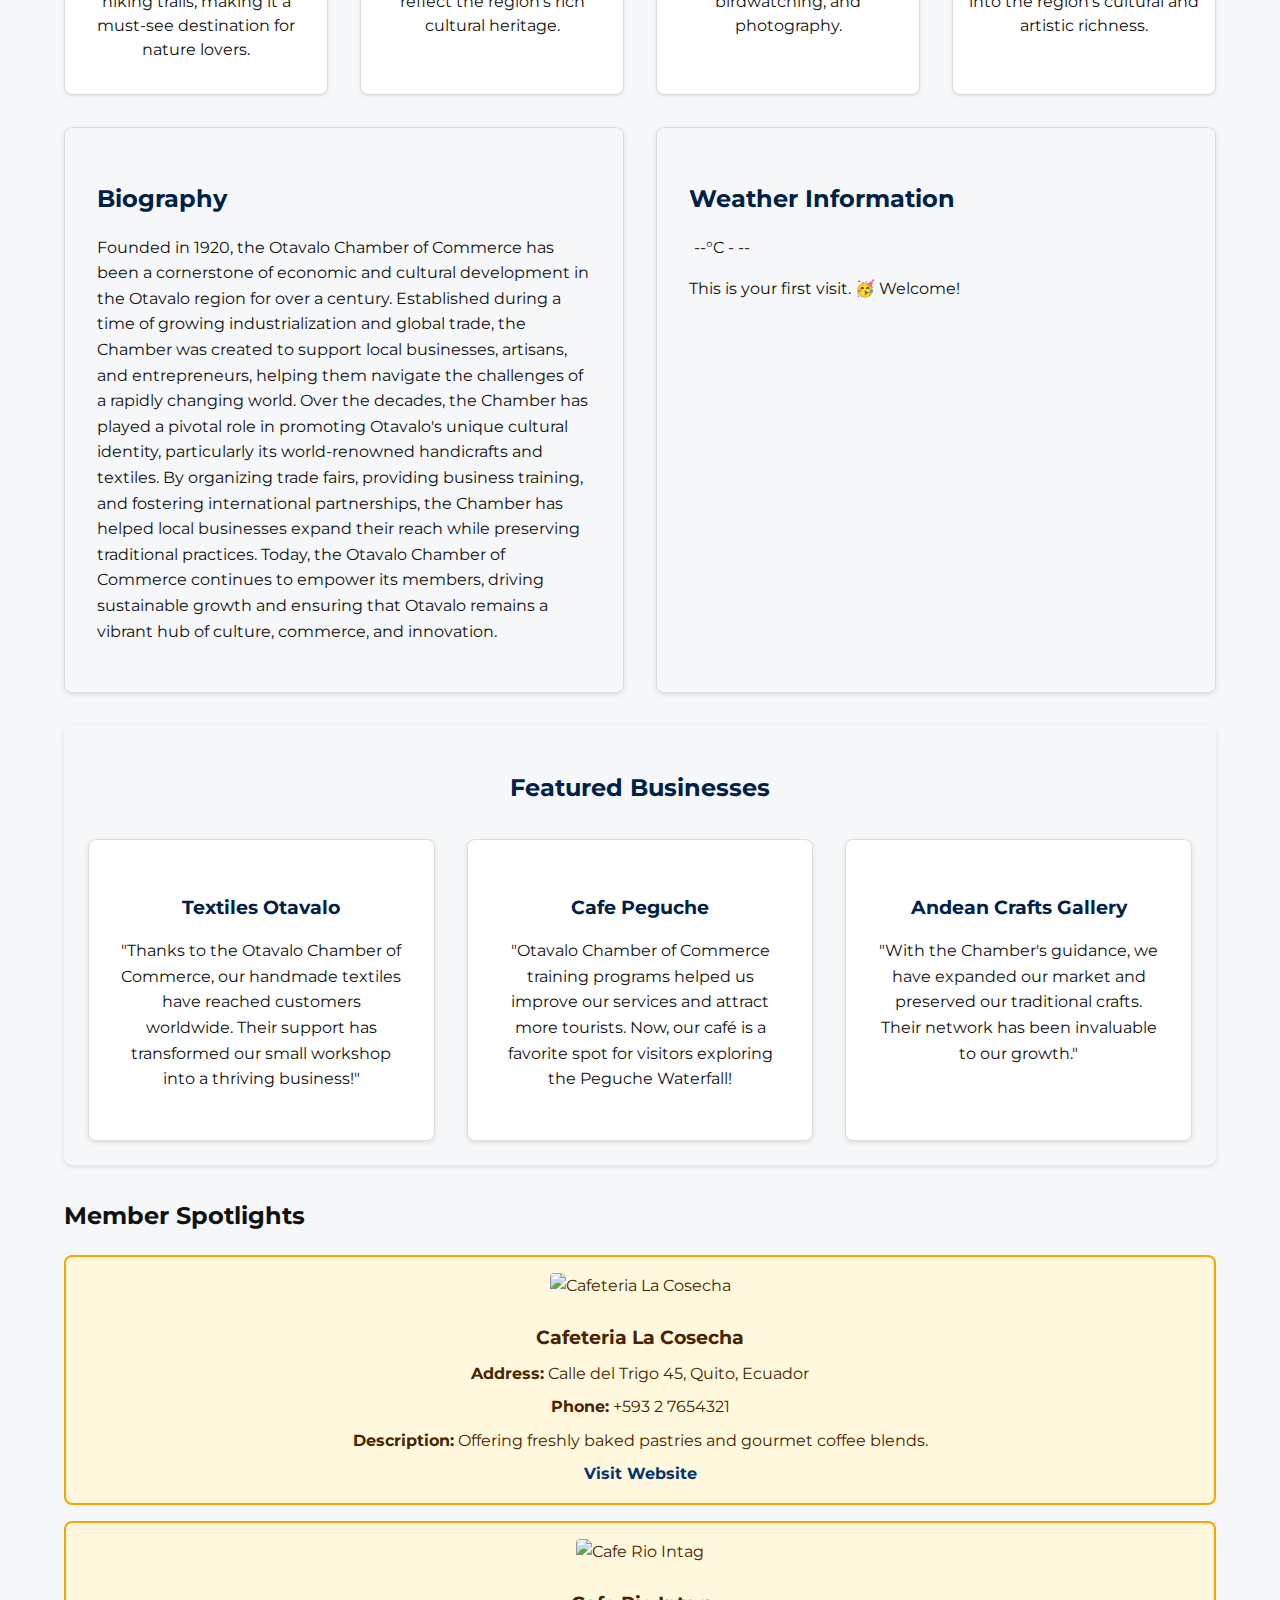
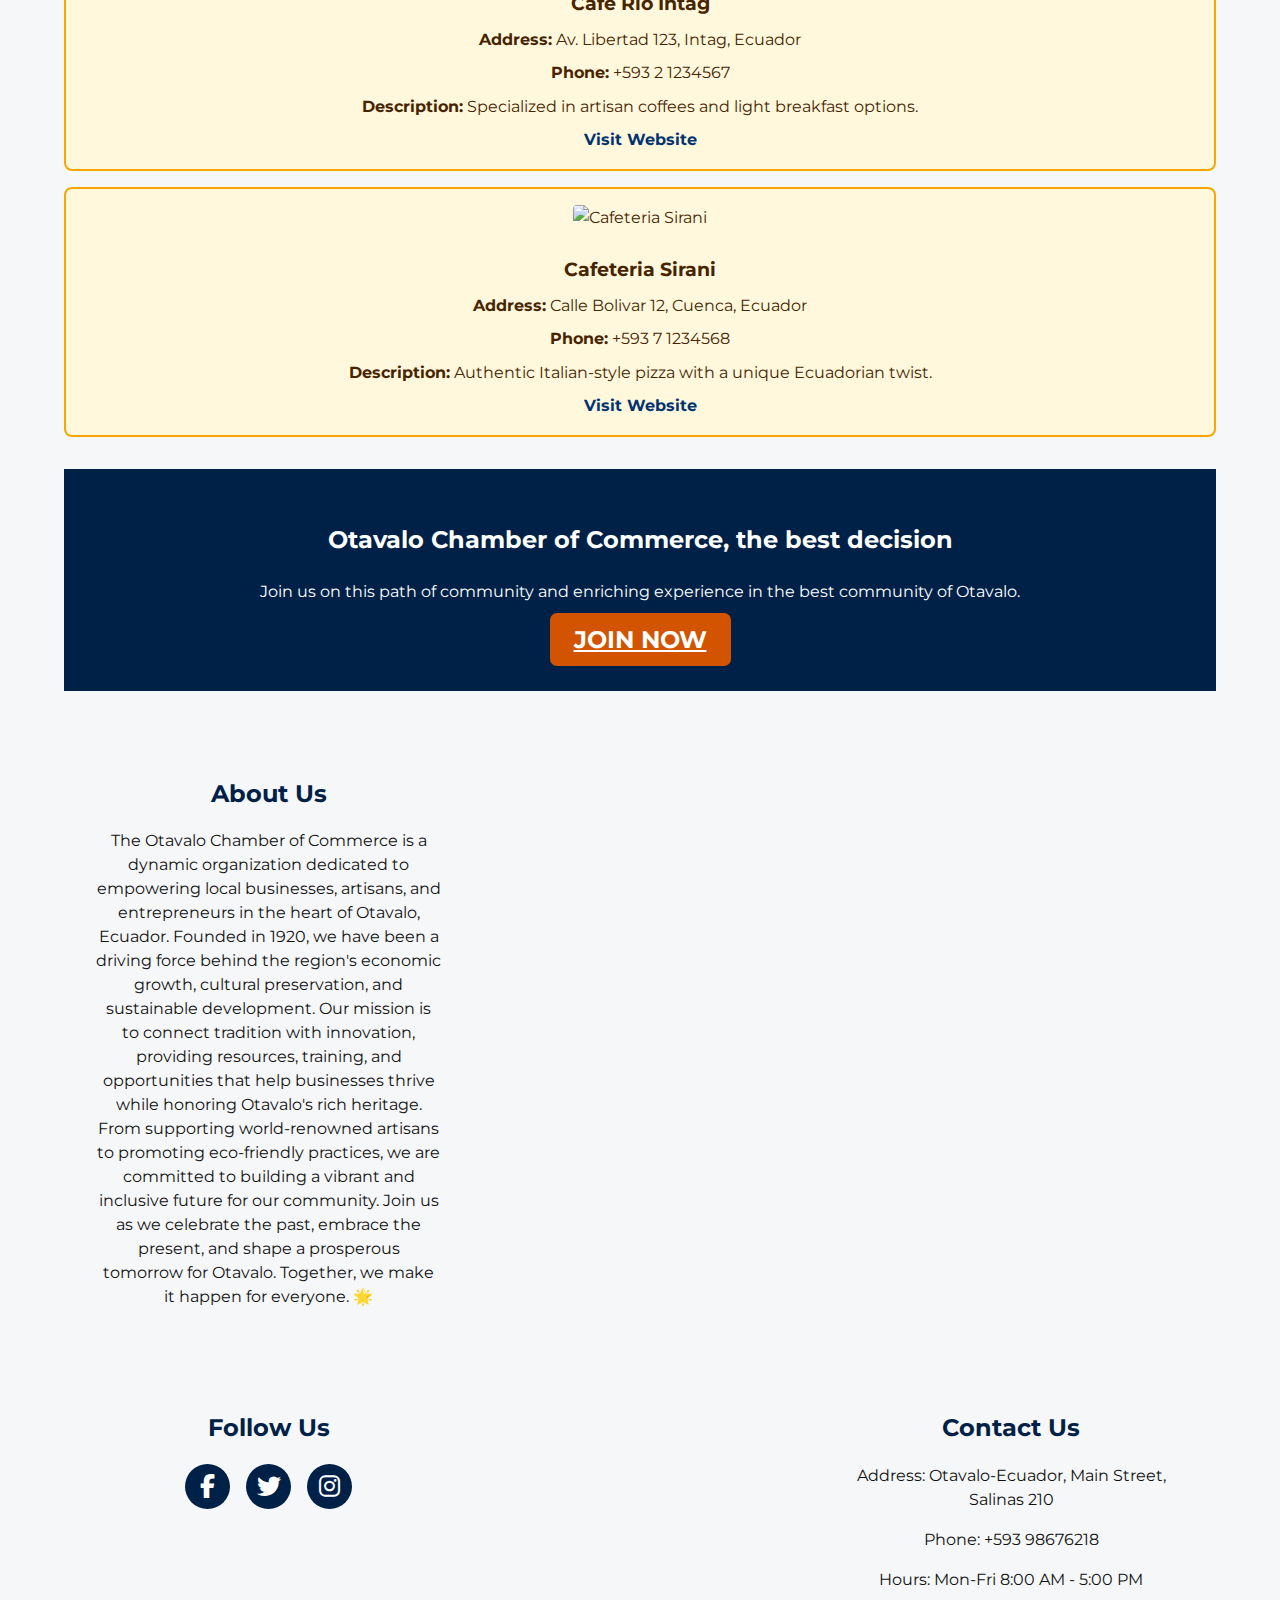
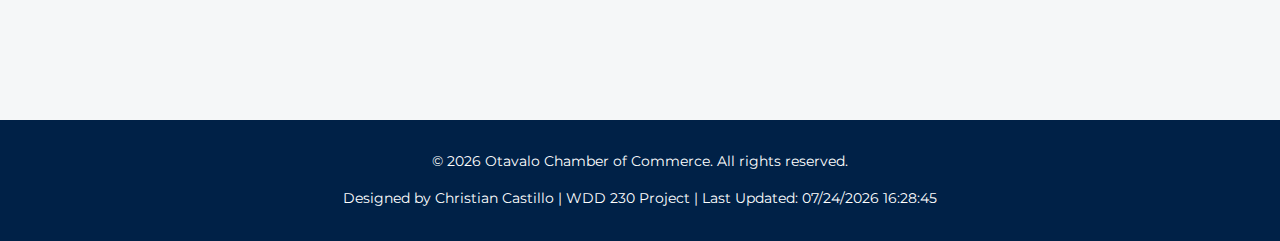
==== commit 9aadbeb8: "add changes" ====
--- a/chamber/index.html
+++ b/chamber/index.html
@@ -15,7 +15,6 @@
   <meta property="og:description" content="Otavalo's Chamber of Commerce is a private institution that helps businesses become visible to the world. Welcome to the gateway to the world that will take your business to another level of growth.">
   <link href="https://fonts.googleapis.com/css2?family=Montserrat:wght@400;700&family=Open+Sans:wght@400;600&display=swap" rel="stylesheet">
   <link href="https://cdnjs.cloudflare.com/ajax/libs/font-awesome/6.4.2/css/all.min.css" rel="stylesheet">>
-  rel="stylesheet">
   <link rel="stylesheet" href="styles_chamber/normalize.css">
   <link rel="stylesheet" href="styles_chamber/base.css">
   <link rel="stylesheet" href="styles_chamber/larger.css">
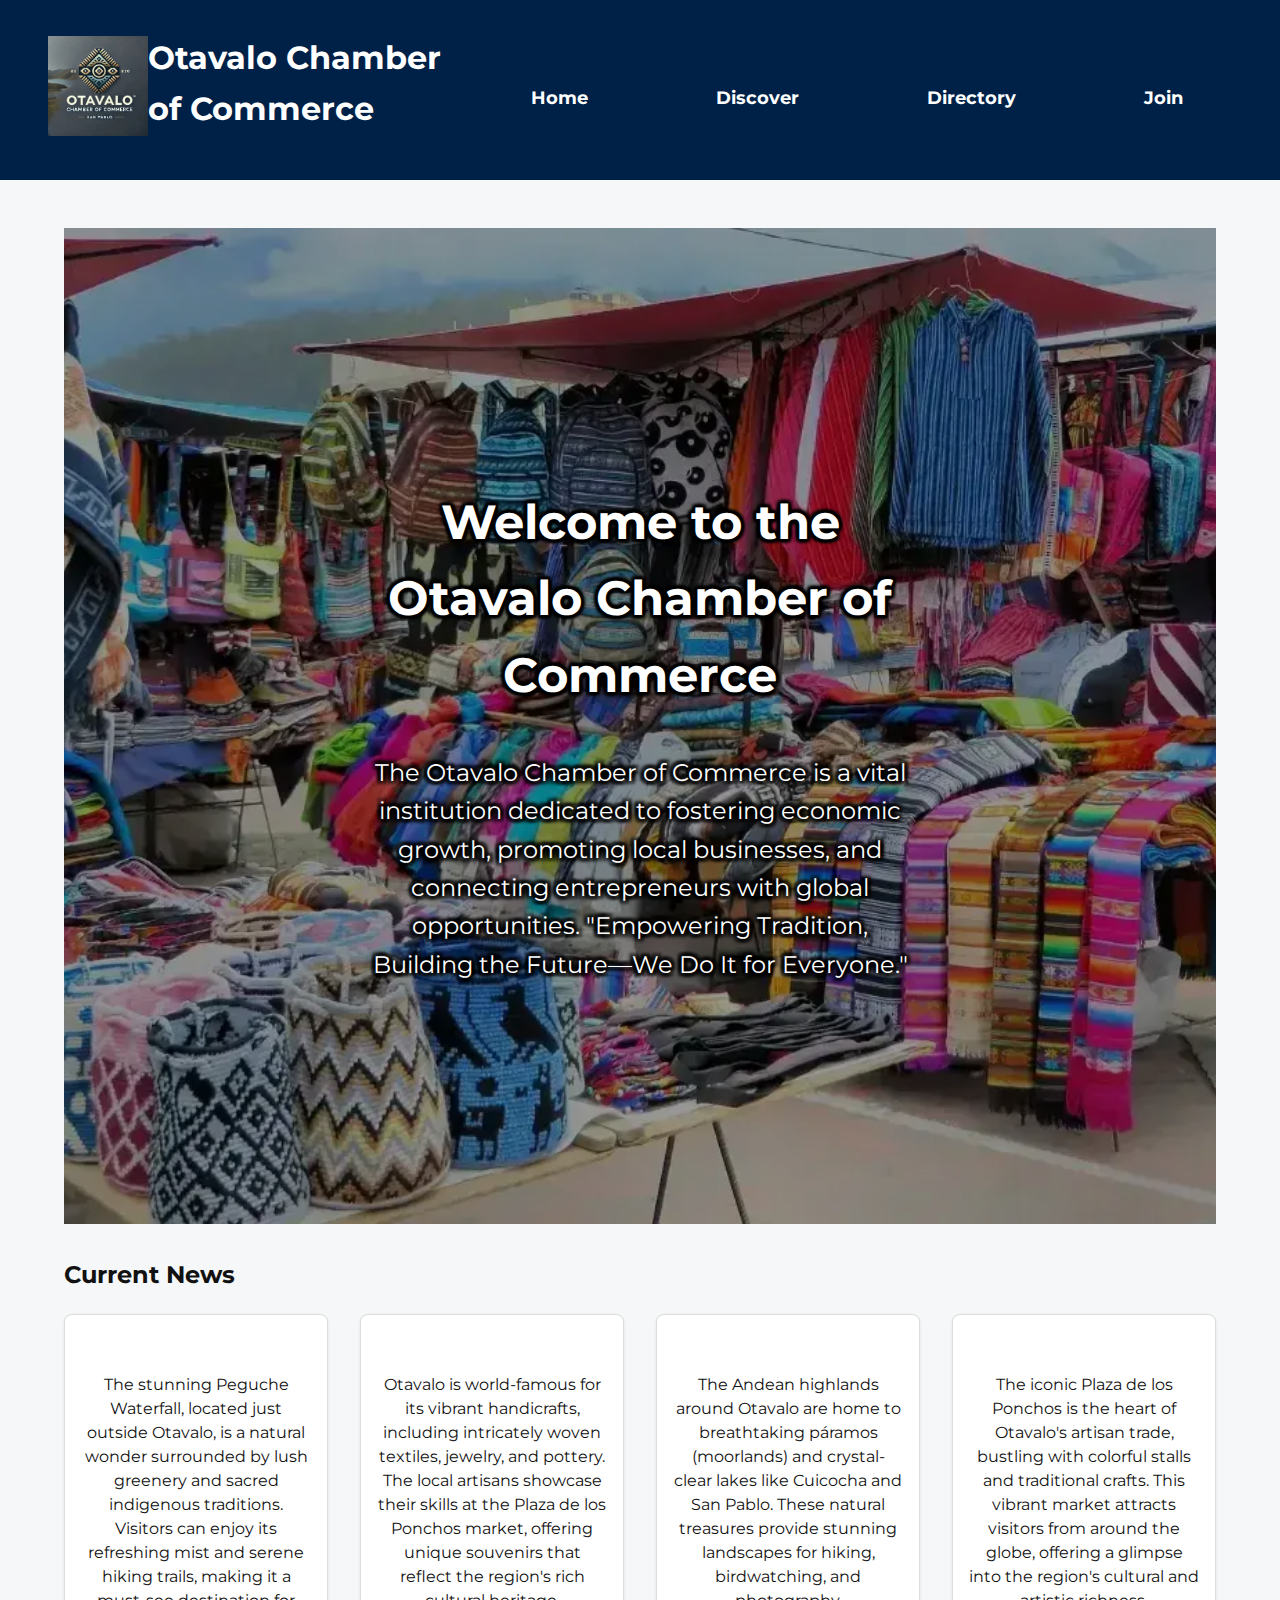
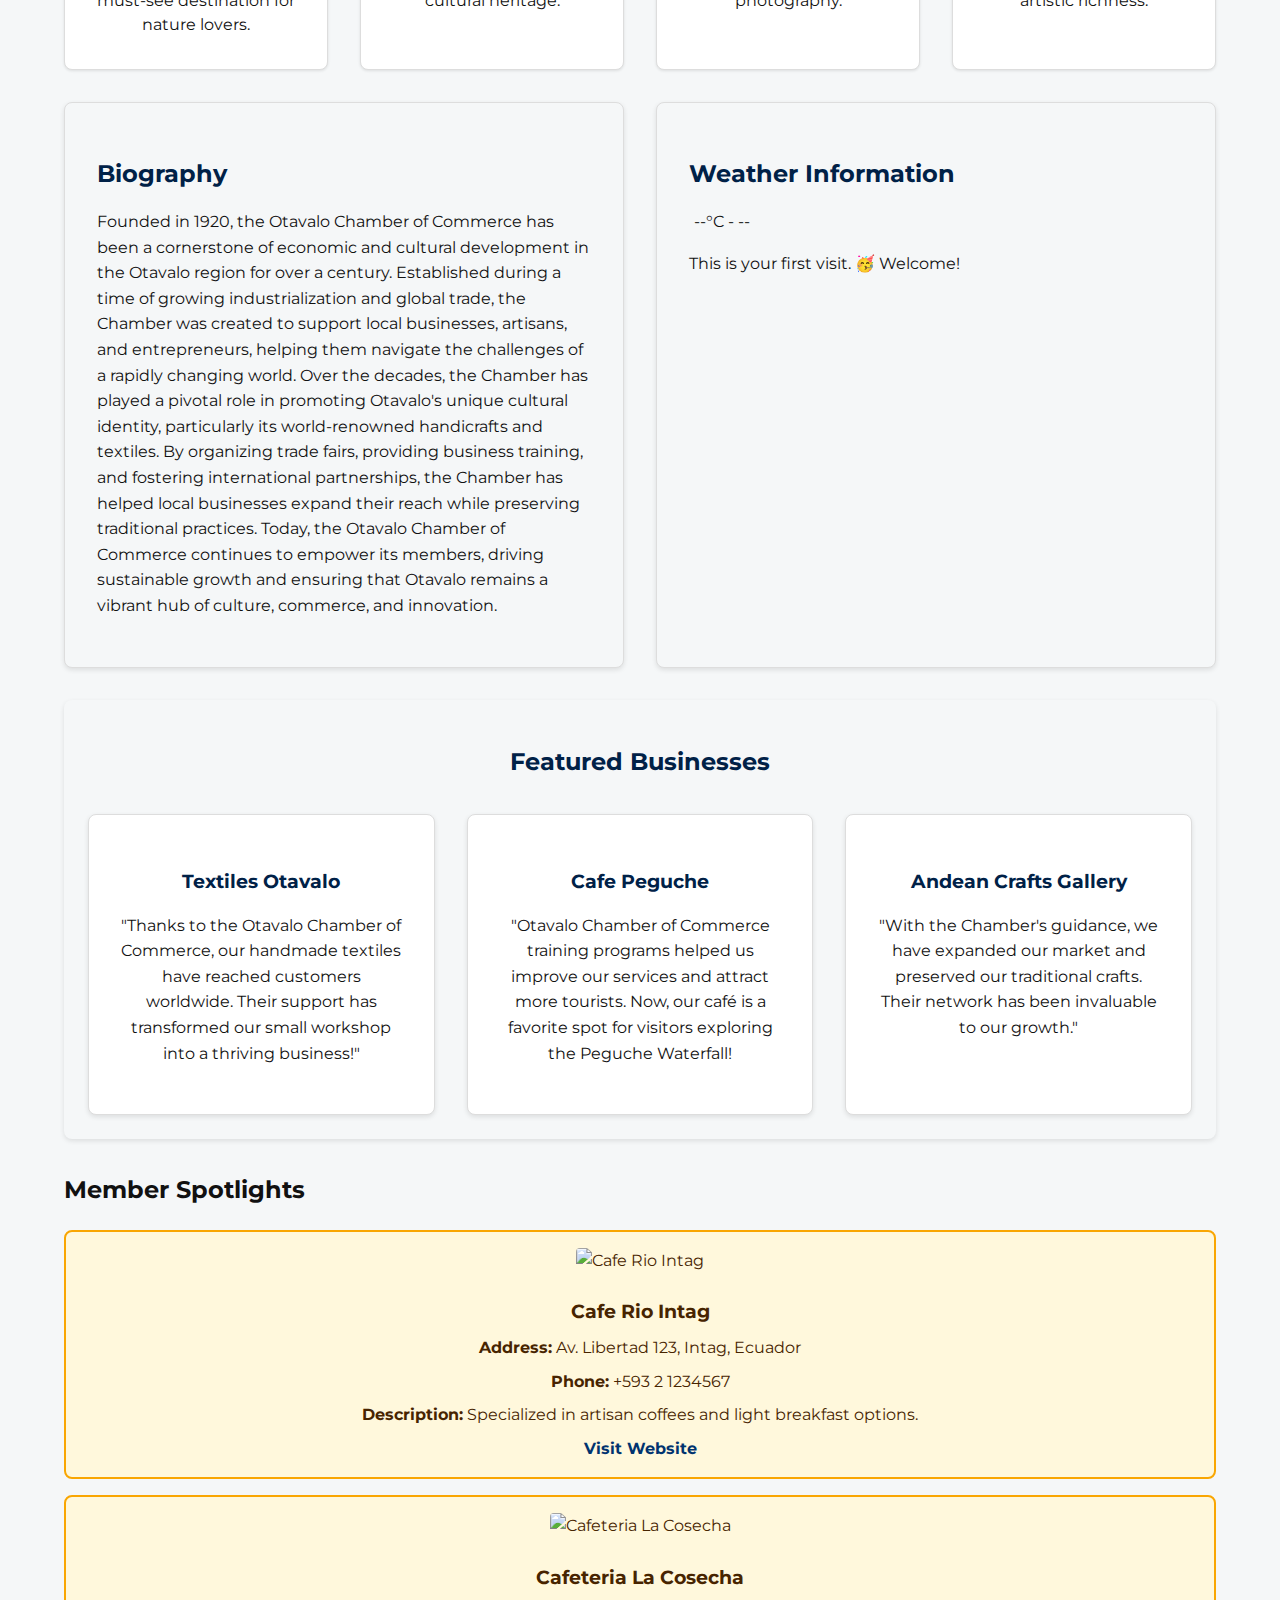
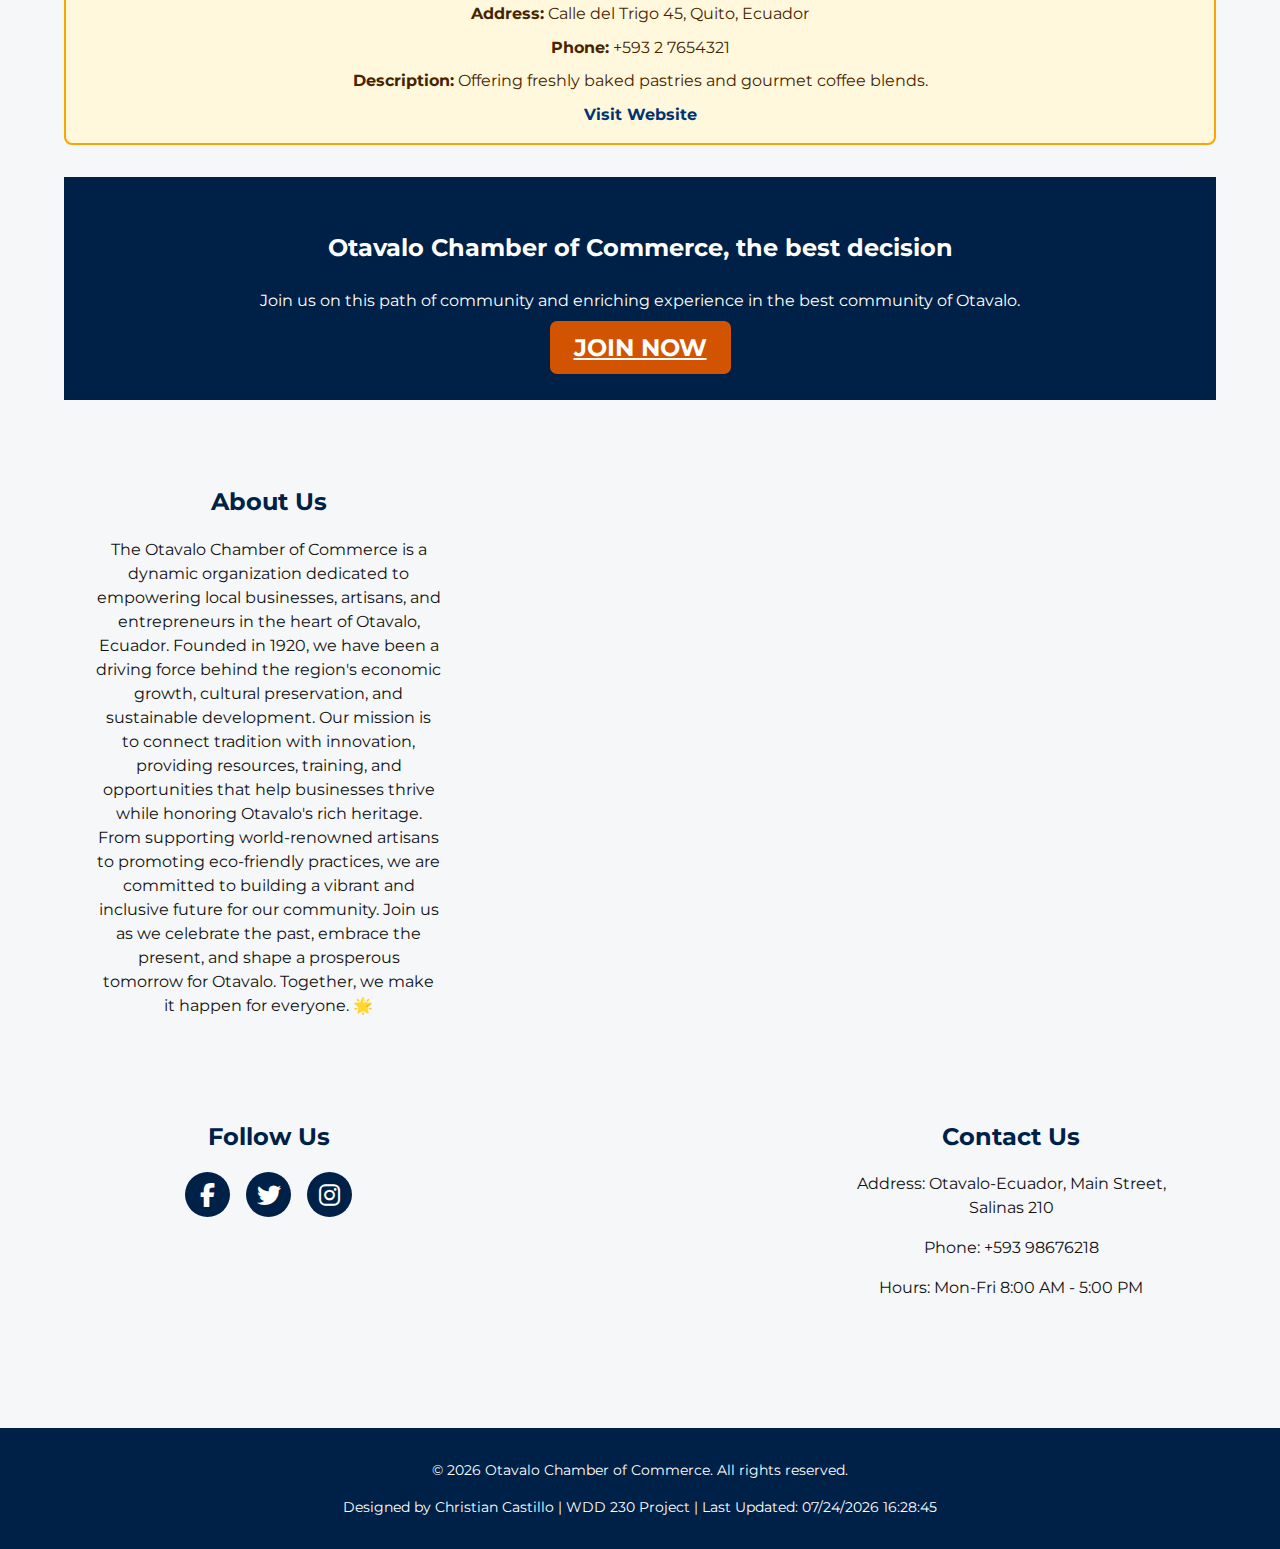
==== commit 083b31b0: "add change" ====
--- a/chamber/index.html
+++ b/chamber/index.html
@@ -14,7 +14,7 @@
   <meta property="og:image:alt" content="Plaza de los Ponchos, Otavalo, Imbabura, Ecuador">
   <meta property="og:description" content="Otavalo's Chamber of Commerce is a private institution that helps businesses become visible to the world. Welcome to the gateway to the world that will take your business to another level of growth.">
   <link href="https://fonts.googleapis.com/css2?family=Montserrat:wght@400;700&family=Open+Sans:wght@400;600&display=swap" rel="stylesheet">
-  <link href="https://cdnjs.cloudflare.com/ajax/libs/font-awesome/6.4.2/css/all.min.css" rel="stylesheet">>
+  <link href="https://cdnjs.cloudflare.com/ajax/libs/font-awesome/6.4.2/css/all.min.css" rel="stylesheet">
   <link rel="stylesheet" href="styles_chamber/normalize.css">
   <link rel="stylesheet" href="styles_chamber/base.css">
   <link rel="stylesheet" href="styles_chamber/larger.css">
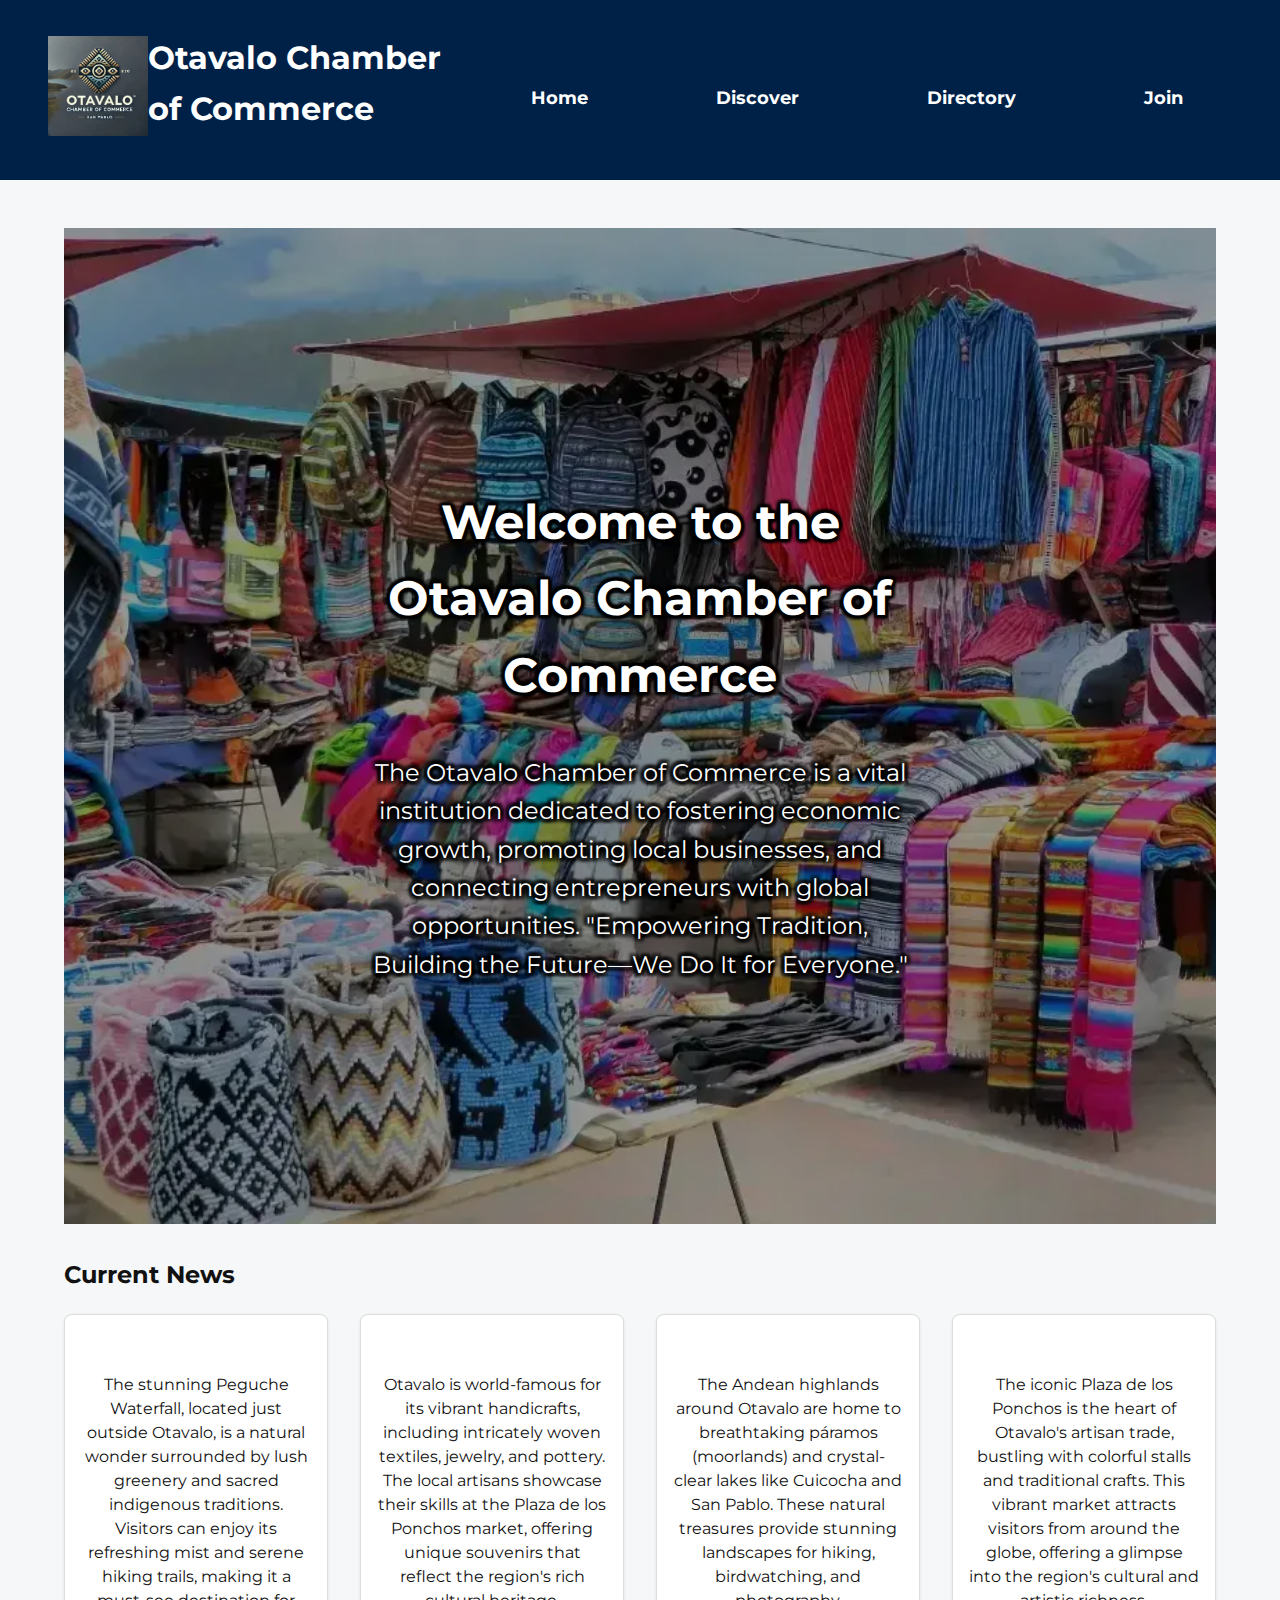
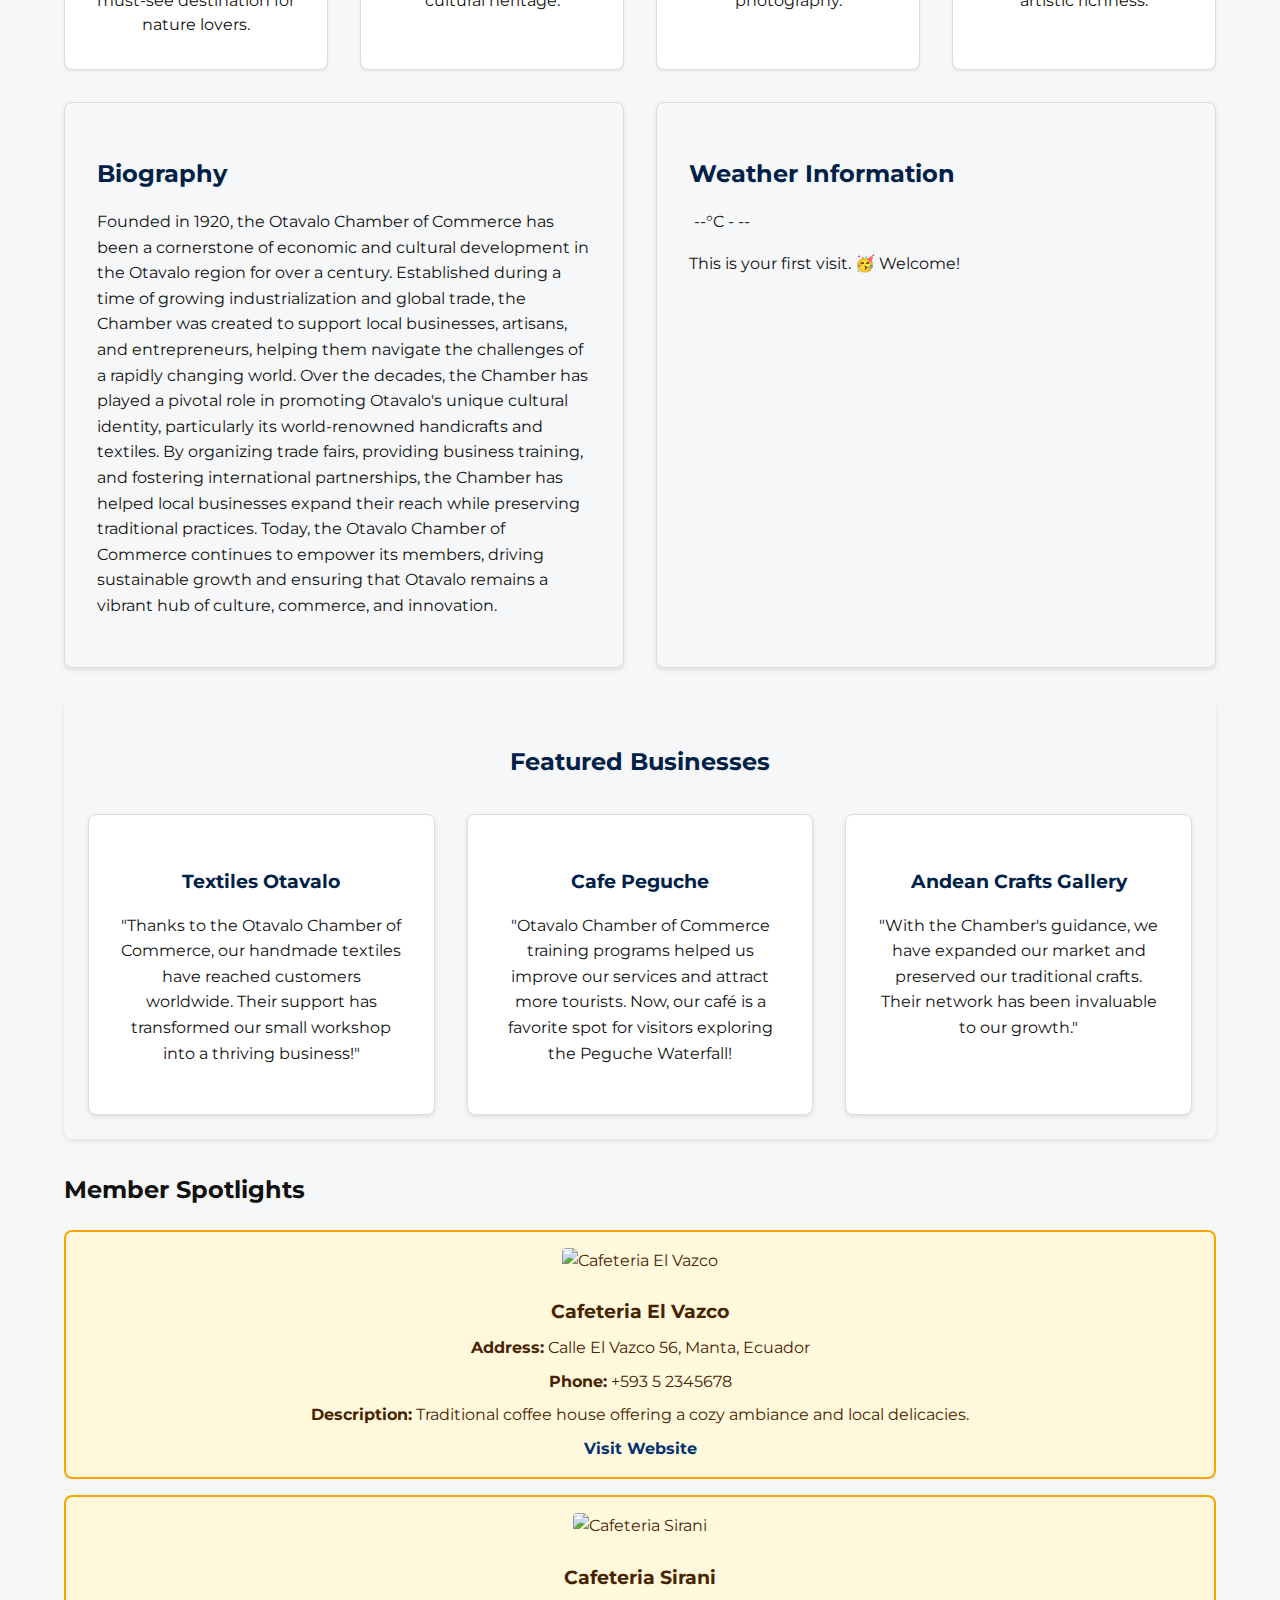
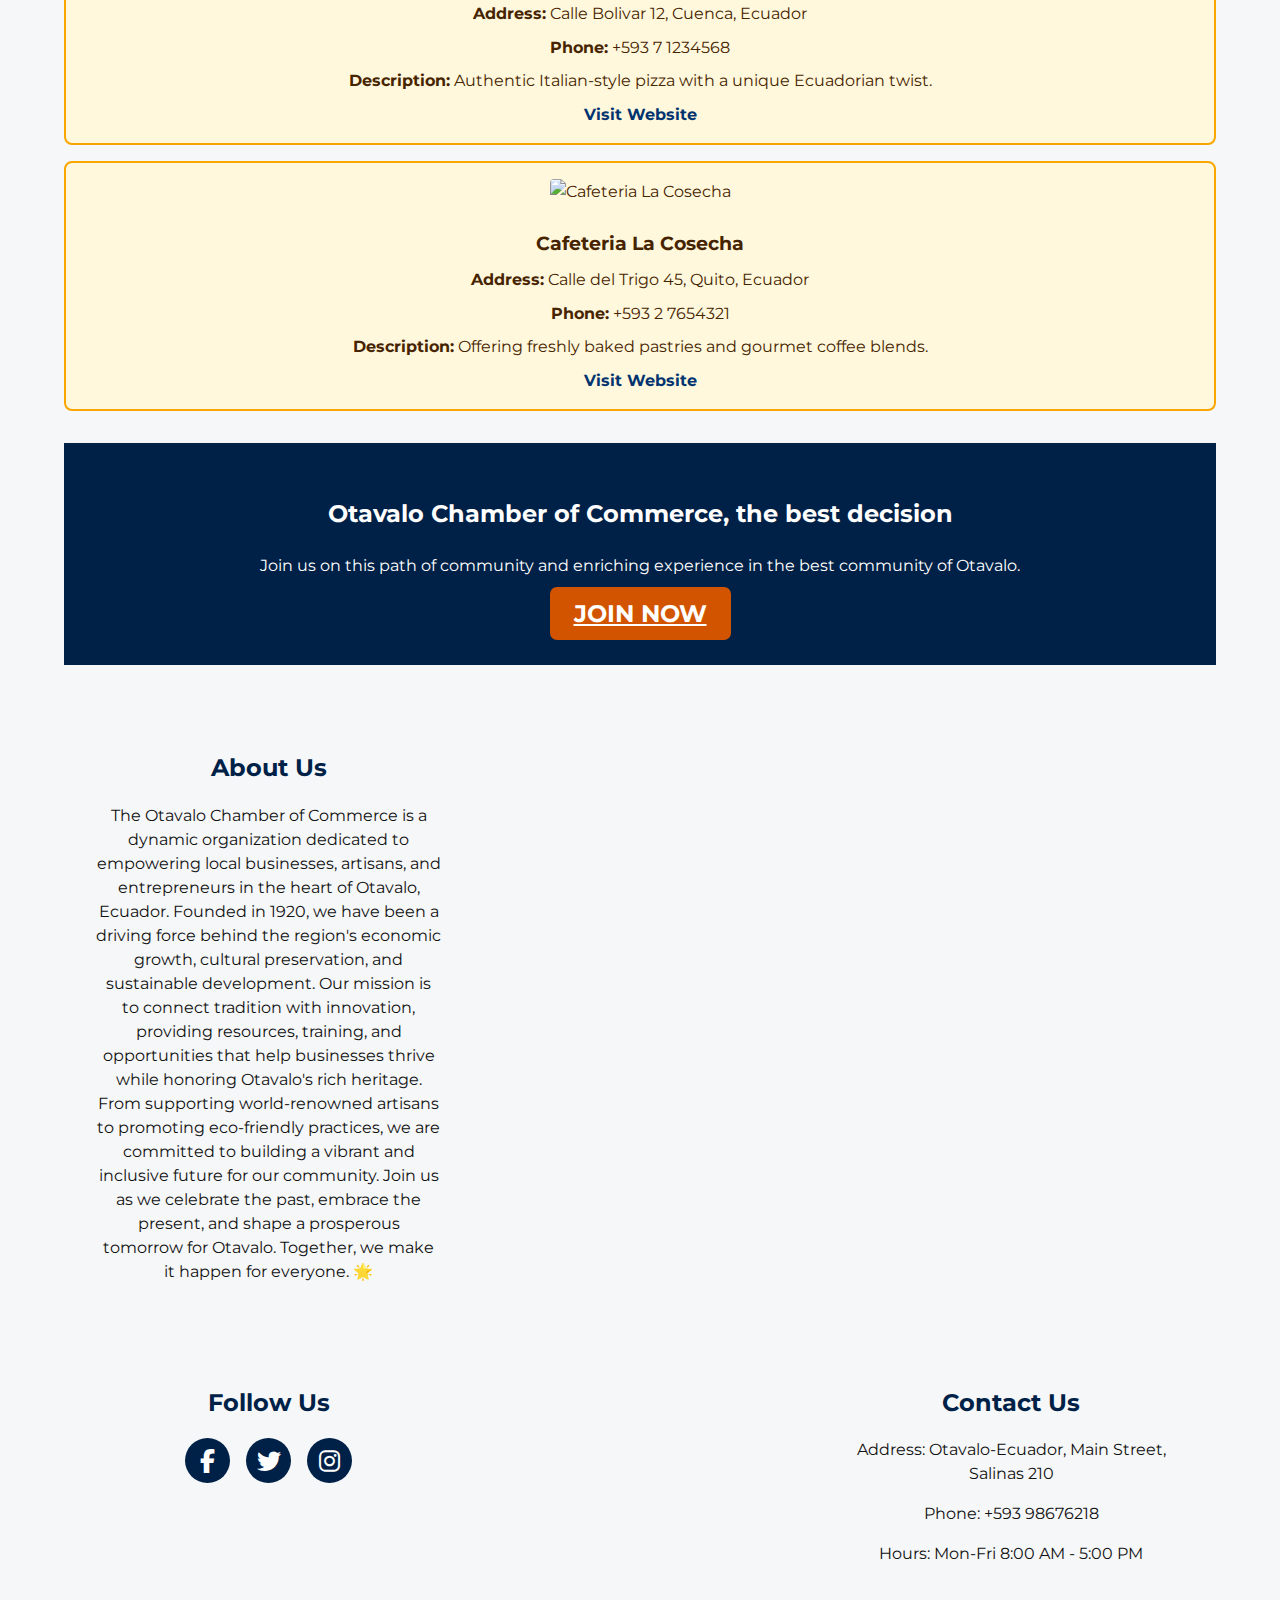
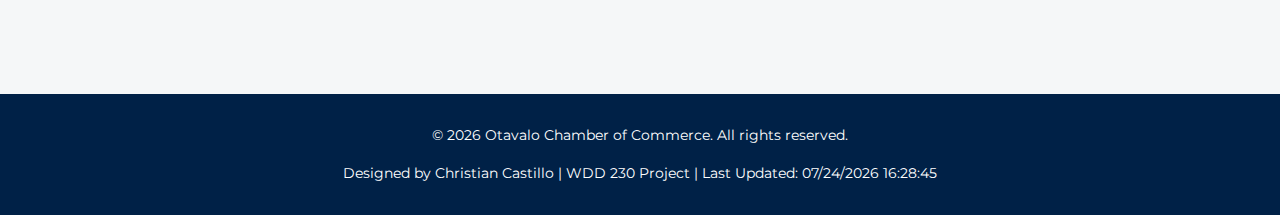
==== commit 58b38e19: "add accesibility" ====
--- a/chamber/index.html
+++ b/chamber/index.html
@@ -27,7 +27,7 @@
         </div>
         <h1>Otavalo Chamber of Commerce</h1>
         <nav>
-            <button class="hamburger" id="hamburger-menu">
+            <button class="hamburger" id="hamburger-menu" aria-label="Toggle Menu">
               <span></span>
               <span></span>
               <span></span>
